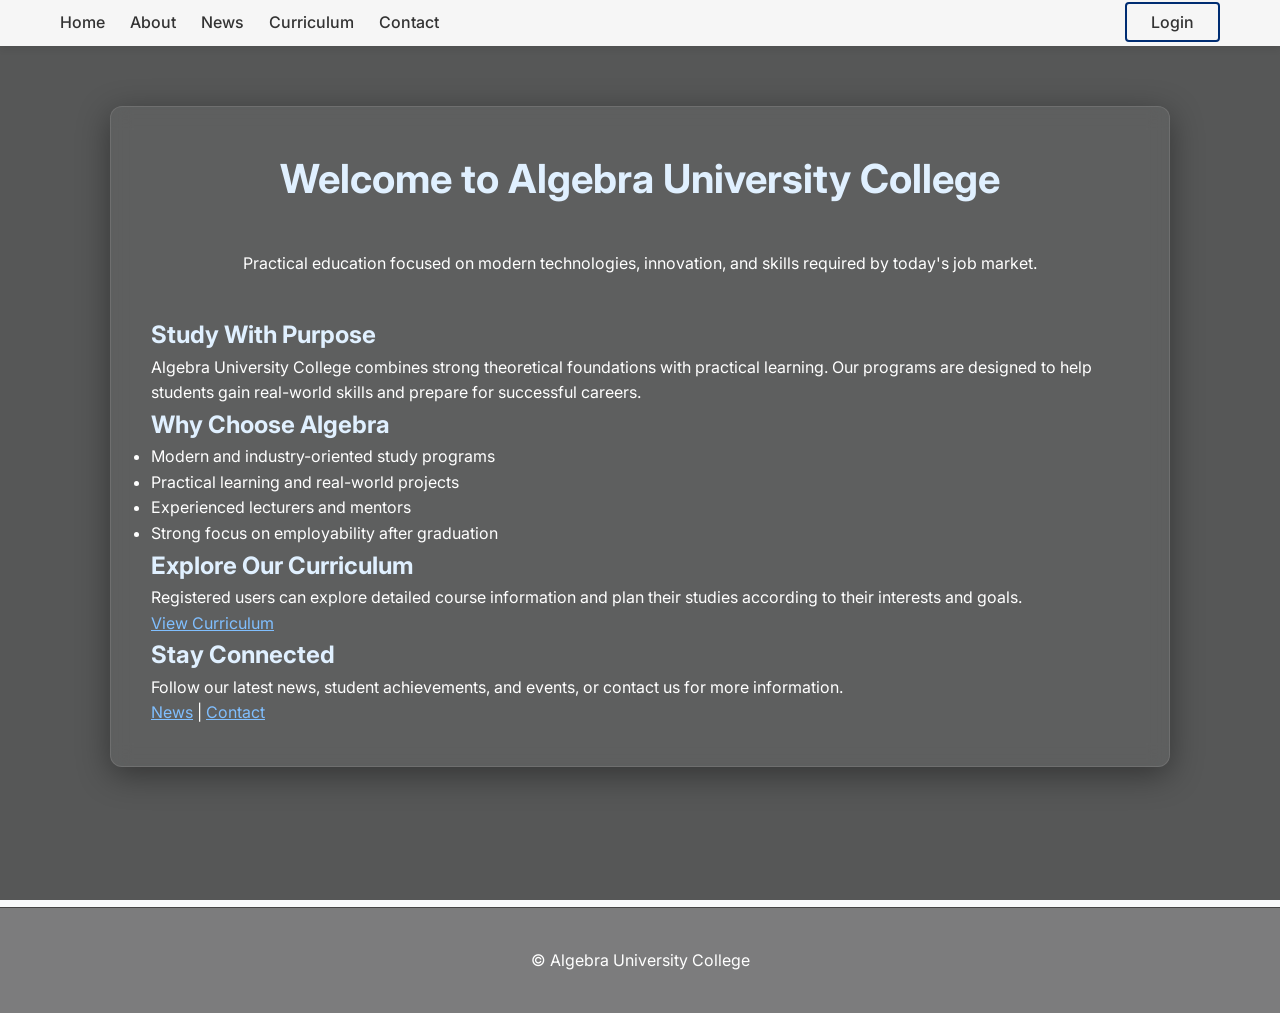
==== index.html @ fde411d3 "Enhance UI/UX: Premium glassmorphism, cinematic video backgrounds, interactive history accordion, an" ====
<!DOCTYPE html>
<html lang="en">
  <head>
    <meta charset="UTF-8" />
    <meta name="viewport" content="width=device-width, initial-scale=1.0" />
    <title>Algebra University College</title>
    <!-- TODO: Link to main stylesheet -->
    <link rel="stylesheet" href="css/style.css" />
    <!-- TODO: Link to common JavaScript file -->
    <script src="js/common.js"></script>
  </head>
  <body class="video-bg-layout">
    <!-- Background Video (LO4) -->
    <video autoplay muted loop id="bg-video">
      <source src="video/typingOnlaptop.mp4" type="video/mp4" />
      <!-- Fallback message for older browsers that don't support HTML5 video -->
      Your browser does not support the video tag.
    </video>
    <div class="video-overlay"></div>
    <!-- TODO: Add navigation header -->
    <nav id="navbar">
      <button id="nav_toggle" aria-expanded="false">☰</button>
      <ul id="navbar-list">
        <li>
          <a href="index.html">Home</a>
        </li>
        <li>
          <a href="pages/about.html">About</a>
        </li>
        <li>
          <a href="pages/news.html">News</a>
        </li>
        <li>
          <a href="pages/curriculum.html">Curriculum</a>
        </li>
        <li>
          <a href="pages/contact.html">Contact</a>
        </li>
        <li class="nav-right nav-item-login">
          <a id="nav_login" href="pages/login.html">Login</a>
        </li>
        <li class="nav-right nav-item-logout">
          <a id="nav_logout" href="#">Logout</a>
        </li>
      </ul>
    </nav>


    <main id="home_main">
      <div class="glass-panel">
          <header id="main_header">
      <div class="page-header">
        <h1 class="page-title">Welcome to Algebra University College</h1>
      </div>
      <p class="intro-text">
        Practical education focused on modern technologies, innovation, and
        skills required by today's job market.
      </p>
    </header>
      <section id="study_purpose" class="content-section">
        <h2 class="section-title">Study With Purpose</h2>
        <p class="section-text">
          Algebra University College combines strong theoretical foundations
          with practical learning. Our programs are designed to help students
          gain real-world skills and prepare for successful careers.
        </p>
      </section>

      <section id="why_choose" class="content-section">
        <h2 class="section-title">Why Choose Algebra</h2>
        <ul class="features-list">
          <li class="feature-item">
            Modern and industry-oriented study programs
          </li>
          <li class="feature-item">
            Practical learning and real-world projects
          </li>
          <li class="feature-item">Experienced lecturers and mentors</li>
          <li class="feature-item">
            Strong focus on employability after graduation
          </li>
        </ul>
      </section>

      <section id="explore_curriculum" class="content-section">
        <h2 class="section-title">Explore Our Curriculum</h2>
        <p class="section-text">
          Registered users can explore detailed course information and plan
          their studies according to their interests and goals.
        </p>
        <a href="/pages/curriculum.html" class="cta-link">View Curriculum</a>
      </section>

      <section id="stay_connected" class="content-section">
        <h2 class="section-title">Stay Connected</h2>
        <p class="section-text">
          Follow our latest news, student achievements, and events, or contact
          us for more information.
        </p>
        <a href="/pages/news.html" class="cta-link">News</a> |
        <a href="/pages/contact.html" class="cta-link">Contact</a>
      </section>
      </div>
    </main>

    <footer id="main_footer" class="page-footer">
      <p class="footer-text">&copy; Algebra University College</p>
    </footer>
  </body>
</html>
---- css/style.css ----
/* --- Base Typography & Reset --- */
@import url('https://fonts.googleapis.com/css2?family=Inter:wght@400;500;600;700&display=swap');

:root {
  --primary-blue: #002d72;
  --primary-blue-hover: #0040a1;
  --bg-light: #f8f9fa;
  --text-dark: #333;
  --text-light: #ffffff;
  --radius: 8px;
  --shadow: 0 2px 8px rgba(0,0,0,0.1);
}

* { box-sizing: border-box; margin: 0; padding: 0; }

body {
  font-family: 'Inter', sans-serif;
  background-color: var(--bg-light);
  color: var(--text-dark);
  line-height: 1.6;
}

main {
  max-width: 1100px;
  margin: 0 auto;
  padding: 60px 20px;
  min-height: 80vh; /* Ensures footer stays down */
  animation: fadeIn 0.8s ease-in-out;
}

@keyframes fadeIn {
  from { opacity: 0; transform: translateY(10px); }
  to { opacity: 1; transform: translateY(0); }
}

/* --- Utility Classes for Contrast --- */
.video-bg-layout { color: var(--text-light); }
.video-bg-layout #navbar { background: rgba(255, 255, 255, 0.95); }
.video-bg-layout a:not(#navbar a) { color: #80bfff; } /* Lighter blue for links on dark background */

.image-bg-layout {
    background: url('../img/abstract_bg.png') no-repeat center center fixed;
    background-size: cover;
}
.image-bg-layout::before {
    content: "";
    position: fixed;
    top: 0;
    left: 0;
    width: 100%;
    height: 100%;
    background: rgba(255, 255, 255, 0.6); /* Subtle light overlay for legibility */
    z-index: -1;
}

/* --- Content Cards (Glassmorphism) --- */
.glass-panel {
    background: rgba(255, 255, 255, 0.85);
    backdrop-filter: blur(10px);
    -webkit-backdrop-filter: blur(10px);
    border-radius: 12px;
    padding: 40px;
    box-shadow: 0 10px 30px rgba(0, 0, 0, 0.1);
    border: 1px solid rgba(255, 255, 255, 0.3);
    margin-bottom: 20px;
    width: 100%; /* Ensure panels fill their container */
}

/* --- Video Page Transparency Overrides --- */
.video-bg-layout .glass-panel {
    background: rgba(255, 255, 255, 0.05); /* Increased transparency as requested */
    border: 1px solid rgba(255, 255, 255, 0.1);
    box-shadow: 0 8px 32px rgba(0, 0, 0, 0.4); /* Stronger shadow for depth on semi-visible background */
}

/* --- Page Headers --- */
h1, h2, h3 {
  transition: all 0.3s ease;
  color: var(--primary-blue);
  cursor: default;
}

h1:hover, h2:hover, h3:hover {
  /* letter-spacing: 0.1px; */
  filter: brightness(1.7);
}

.page-header {
  margin-bottom: 40px;
  text-align: center;
}
.page-title {
  font-size: 2.5rem;
  font-weight: 700;
  /* color managed by h1/h2/h3 rules */
}

/* Light headers for dark backgrounds */
.video-bg-layout h1, 
.video-bg-layout h2, 
.video-bg-layout h3 { 
  color: #e0f0ff; /* Soft "academic" blue-white */
}

.video-bg-layout h1:hover, 
.video-bg-layout h2:hover, 
.video-bg-layout h3:hover {
  color: var(--text-light);
  text-shadow: 0 0 10px rgba(255, 255, 255, 0.3);
}

.intro-text {
  text-align: center;
  max-width: 800px;
  margin: 0 auto 40px auto;
}

/* --- Background Video (LO4) --- */
#bg-video {
  position: fixed;
  right: 0;
  bottom: 0;
  min-width: 100%;
  min-height: 100%;
  z-index: -2;
  object-fit: cover;
}

.video-overlay {
  position: fixed;
  top: 0;
  left: 0;
  width: 100%;
  height: 100%;
  background: rgba(0, 0, 0, 0.65); /* Made slightly darker for better contrast */
  z-index: -1;
}

/* --- Navigation --- */
#navbar {
  display: flex;
  justify-content: space-between;
  align-items: center;
  background: white;
  box-shadow: var(--shadow);
  padding: 10px 0;
  position: sticky;
  top: 0;
  z-index: 1000;
}

#navbar-list {
  list-style: none;
  display: flex;
  align-items: center;
  gap: 25px;
  padding: 0 20px;
  width: 100%;
  max-width: 1200px;
  margin: 0 auto;
}

.nav-right {
  margin-left: auto;
}

.nav-item-login, .nav-item-logout {
  display: none; /* Hidden by default to prevent flashing wrong state on load */
}

/* --- Accordion Styles --- */
.accordion-item {
    border-bottom: 1px solid rgba(0, 74, 153, 0.1);
    margin-bottom: 10px;
}

.accordion-header {
    width: 100%;
    padding: 15px 20px;
    background: transparent;
    border: none;
    display: flex;
    justify-content: space-between;
    align-items: center;
    cursor: pointer;
    text-align: left;
    transition: background 0.2s;
    border-radius: 8px;
}

.accordion-header:hover {
    background: rgba(0, 74, 153, 0.05);
}

.accordion-title {
    margin: 0;
    font-size: 1.2rem;
    font-weight: 600;
}

.accordion-icon {
    font-size: 1.2rem;
    transition: transform 0.3s ease;
    color: var(--primary-blue);
}

.accordion-item.active .accordion-icon {
    transform: rotate(45deg);
}

.accordion-content {
    max-height: 0;
    overflow: hidden;
    transition: max-height 0.4s cubic-bezier(0.4, 0, 0.2, 1), padding 0.4s;
    padding: 0 20px;
}

.accordion-item.active .accordion-content {
    max-height: 1000px; /* Large enough to fit content */
    padding: 15px 20px;
}

#navbar-list a {
  text-decoration: none;
  color: #333;
  font-weight: 500;
  transition: all 0.2s ease;
}

#navbar-list a:hover {
  color: var(--primary-blue);
}

#nav_login, #nav_logout {
  padding: 8px 24px;
  border-radius: 4px; /* More professional sharp edges */
  border: 2px solid var(--primary-blue);
  background: transparent;
  color: var(--primary-blue);
  font-weight: 600;
  transition: all 0.3s ease;
}

#nav_login:hover, #nav_logout:hover {
  background: var(--primary-blue);
  color: white;
}

#nav_toggle {
  display: none;
  background: none;
  border: none;
  font-size: 1.5rem;
  cursor: pointer;
  padding: 0 20px;
}

/* --- Footer --- */
.page-footer {
  text-align: center;
  padding: 40px 20px;
  background: #eee;
  margin-top: 60px;
}
.video-bg-layout .page-footer { background: rgba(0,0,0,0.5); border-top: 1px solid #444; }

/* --- Form Styling --- */
.contact-form, .login-form, .register-form {
  max-width: 600px;
  margin: 0 auto;
}

.form-group {
  margin-bottom: 20px;
  text-align: left;
}

.form-label {
  display: block;
  font-weight: 600;
  margin-bottom: 8px;
  color: inherit;
}

.form-input, .form-textarea {
  width: 100%;
  padding: 12px;
  border: 1px solid #ccc;
  border-radius: var(--radius);
  font-family: inherit;
  font-size: 1rem;
  transition: border-color 0.2s;
}

.form-input:focus, .form-textarea:focus {
  outline: none;
  border-color: var(--primary-blue);
}

.form-textarea {
  min-height: 120px;
  resize: vertical;
}

.form-checkbox {
  margin-right: 10px;
  cursor: pointer;
}

.submit-button {
  width: 100%;
  padding: 14px;
  background-color: var(--primary-blue);
  color: white;
  border: none;
  border-radius: var(--radius);
  font-size: 1rem;
  font-weight: 600;
  cursor: pointer;
  transition: background-color 0.2s;
}

.submit-button:hover {
  background-color: var(--primary-blue-hover);
}

/* Ensure forms on video background look correct */
.video-bg-layout .form-label { color: var(--text-light); }
.video-bg-layout .form-input { 
  background: rgba(255, 255, 255, 0.9); 
  border: none; 
}

/* --- Video Content Sections --- */
.video-section {
  text-align: center;
  margin-top: 50px;
}

#small-video {
  width: 100%;
  max-width: 700px;
  border-radius: var(--radius);
  box-shadow: 0 4px 15px rgba(0,0,0,0.2);
}

/* --- Responsive Menu --- */
@media (max-width: 768px) {
  #nav_toggle { display: block; }
  
  #navbar-list {
    display: none;
    position: absolute;
    top: 100%;
    left: 0;
    right: 0;
    background: white;
    flex-direction: column;
    padding: 20px;
    box-shadow: var(--shadow);
  }

  #navbar.open #navbar-list { display: flex; }
  .nav-right { margin-left: 0; margin-top: 10px; }
}
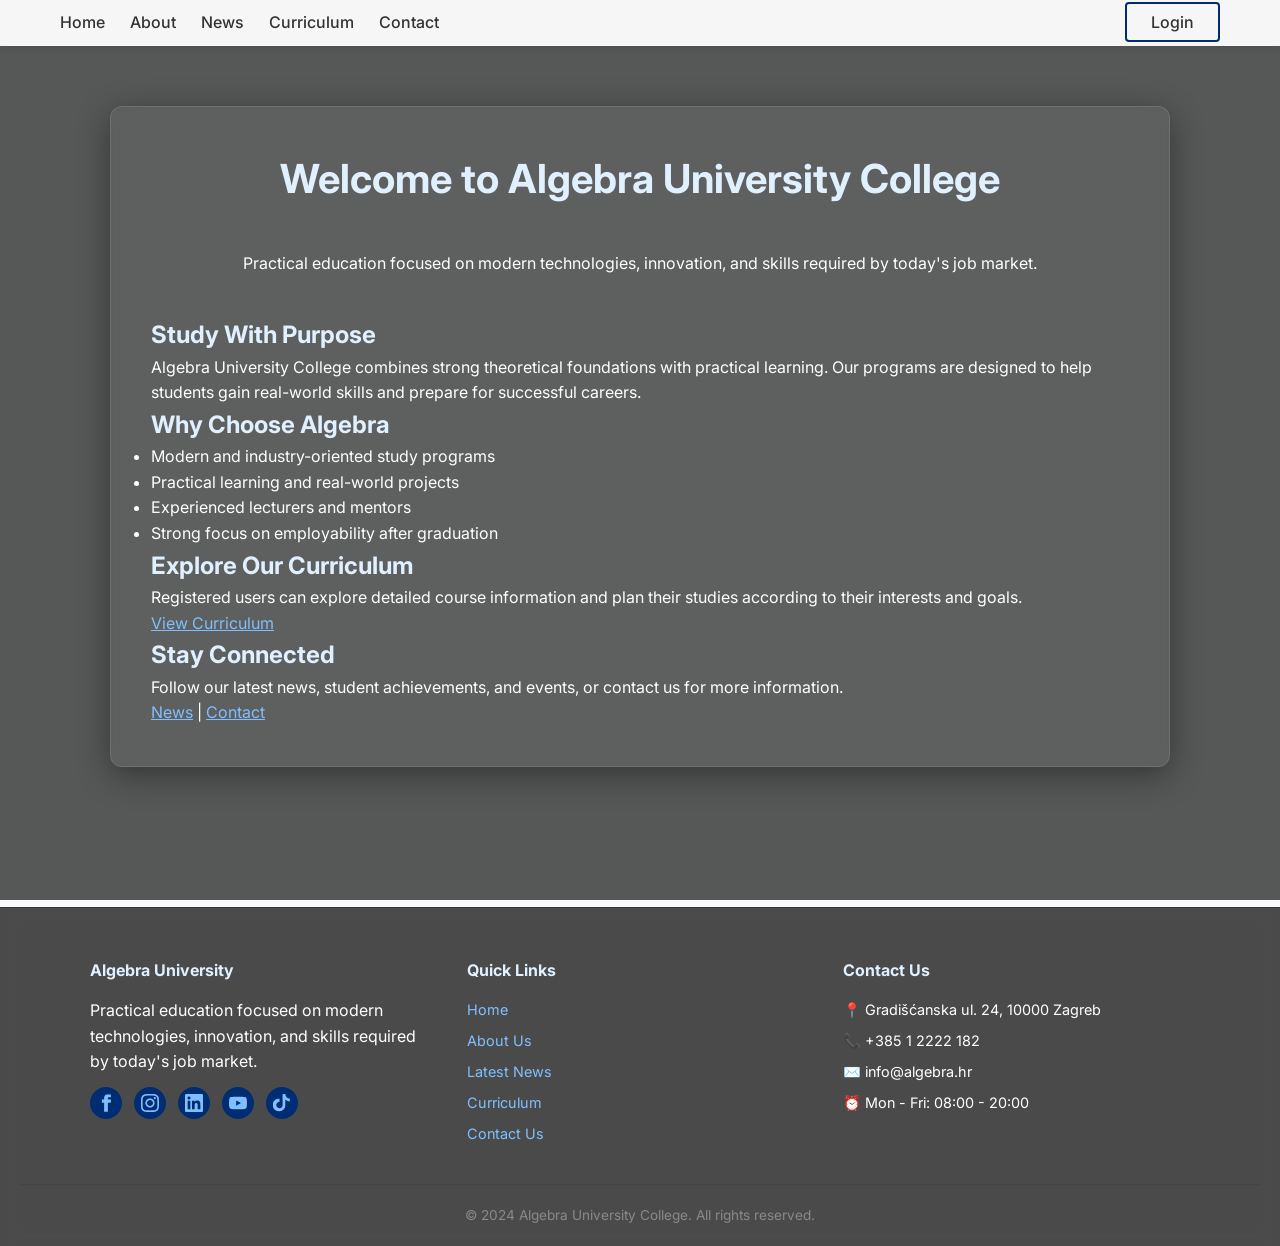
==== commit ddb749a3: "Finalize footer design with simplified CSS and accurate social links." ====
--- a/index.html
+++ b/index.html
@@ -104,7 +104,51 @@
     </main>
 
     <footer id="main_footer" class="page-footer">
-      <p class="footer-text">&copy; Algebra University College</p>
+      <div class="footer-container">
+        <div class="footer-col">
+          <h4>Algebra University</h4>
+          <p>Practical education focused on modern technologies, innovation, and skills required by today's job market.</p>
+          <div class="social-links">
+            <a href="https://www.facebook.com/sveucilistealgebrabernays/" class="social-icon" target="_blank" aria-label="Facebook">
+              <svg viewBox="0 0 24 24"><path d="M18.77,7.46H14.5v-1.9c0-.9.6-1.1,1-1.1h3V.5h-4.33C10.24.5,9.5,3.44,9.5,5.32v2.14h-3v4.24h3v11.8h5V11.7h3.77l.5-4.24Z"/></svg>
+            </a>
+            <a href="https://www.instagram.com/algebrabernaysuniversity/" class="social-icon" target="_blank" aria-label="Instagram">
+              <svg viewBox="0 0 24 24"><path d="M12,2.16c3.2,0,3.58.01,4.85.07,1.17.05,1.8.25,2.23.41.56.22.96.48,1.38.9.42.42.68.82.9,1.38.17.42.36,1.05.41,2.23.06,1.27.07,1.64.07,4.85s-.01,3.58-.07,4.85c-.05,1.17-.25,1.8-.41,2.23-.22.56-.48.96-.9,1.38-.42.42-.82.68-1.38.9-.42.17-1.05.36-2.23.41-1.27.06-1.64.07-4.85.07s-3.58-.01-4.85-.07c-1.17-.05-1.8-.25-2.23-.41-.56-.22-.96-.48-1.38-.9-.42-.42-.68-.82-.9-1.38-.17-.42-.36-1.05-.41-2.23-.06-1.27-.07-1.64-.07-4.85s.01-3.58.07-4.85c.05-1.17.25-1.8.41-2.23.22-.56.48-.96.9-1.38.42-.42.82-.68,1.38-.9.42-.17,1.05-.36,2.23-.41,1.27-.06,1.64-.07,4.85-.07M12,0C8.74,0,8.33.01,7.05.07c-1.28.06-2.15.26-2.91.56-.79.31-1.45.71-2.11,1.37C1.37,2.66.97,3.32.67,4.11c-.3,1.34-.49,1.62-.56,2.91C.01,8.33,0,8.74,0,12s.01,3.67.07,4.95c.06,1.28.26,2.15.56,2.91.31.79.71,1.45,1.37,2.11.66.66,1.32,1.06,2.11,1.37,1.34.3,1.62.49,2.91.56,1.28.06,1.69.07,4.95.07s3.67-.01,4.95-.07c1.28-.06,2.15-.26,2.91-.56.79-.31,1.45-.71,2.11-1.37.66-.66,1.06-1.32,1.37-2.11.3-1.34.49-1.62.56-2.91C23.99,15.67,24,15.26,24,12s-.01-3.67-.07-4.95c-.06-1.28-.26-2.15-.56-2.91-.31-.79-.71-1.45-1.37-2.11-.66-.66-1.32-1.06-2.11-1.37-1.34-.3-1.62-.49-2.91-.56C15.67.01,15.26,0,12,0Z"/><path d="M12,5.84c-3.4,0-6.16,2.76-6.16,6.16s2.76,6.16,6.16,6.16,6.16-2.76,6.16-6.16-2.76-6.16-6.16-6.16m0,10.16c-2.21,0-4-1.79-4-4s1.79-4,4-4,4,1.79,4,4-1.79,4-4,4"/><circle cx="18.41" cy="5.59" r="1.44"/></svg>
+            </a>
+            <a href="https://www.linkedin.com/school/algebra-university/" class="social-icon" target="_blank" aria-label="LinkedIn">
+              <svg viewBox="0 0 24 24"><path d="M22.23,0H1.77C.79,0,0,.77,0,1.72v20.56c0,.95.79,1.72,1.77,1.72h20.46c.98,0,1.77-.77,1.77-1.72V1.72c0-.95-.79-1.72-1.77-1.72M7.12,20.45h-3.56V9h3.56v11.45M5.34,7.43c-1.14,0-2.06-.92-2.06-2.06s.92-2.06,2.06-2.06,2.06.92,2.06,2.06-.92,2.06-2.06,2.06M20.45,20.45h-3.56v-5.57c0-1.33-.03-3.03-1.85-3.03-1.85,0-2.13,1.44-2.13,2.94v5.67h-3.56V9h3.42v1.56h.05c.48-.9,1.64-1.86,3.38-1.86,3.62,0,4.28,2.38,4.28,5.47v6.28Z"/></svg>
+            </a>
+            <a href="https://www.youtube.com/@SveucilisteAlgebraBernays/" class="social-icon" target="_blank" aria-label="YouTube">
+              <svg viewBox="0 0 24 24"><path d="M23.5,6.19c-.27-1.03-1.08-1.83-2.11-2.11-1.86-.5-9.39-.5-9.39-.5s-7.53,0-9.39.5c-1.03.27-1.83,1.08-2.11,2.11-.5,1.88-.5,5.81-.5,5.81s0,3.93.5,5.81c.27,1.03,1.08,1.83,2.11,2.11,1.86.5,9.39.5,9.39.5s7.53,0,9.39-.5c1.03-.27,1.83-1.08,2.11-2.11.5-1.88.5-5.81.5-5.81s0-3.93-.5-5.81ZM9.5,15.5V8.5l6.5,3.5-6.5,3.5Z"/></svg>
+            </a>
+            <a href="https://www.tiktok.com/@algebrabernaysuniversity?lang=en" class="social-icon" target="_blank" aria-label="TikTok">
+              <svg viewBox="0 0 24 24"><path d="M12.525.02c1.31-.02 2.61-.01 3.91-.02.08 1.53.63 3.09 1.75 4.17 1.12 1.11 2.7 1.62 4.24 1.79v4.03c-1.44-.17-2.86-.6-4.12-1.31a8.103 8.103 0 01-1.89-1.42c-.01 2.47-.01 4.94-.01 7.41V15c0 1.95-.65 3.9-1.99 5.3a8.216 8.216 0 01-6.15 2.6c-1.89.04-3.8-.52-5.35-1.59a8.163 8.163 0 01-3.11-4.78c-.46-2.14-.14-4.46.94-6.38a8.261 8.261 0 015.42-3.8c.83-.17 1.68-.21 2.52-.16v4.11a4.234 4.234 0 00-2.58.9c-.87.67-1.47 1.68-1.66 2.77a4.12 4.12 0 00.17 2.05c.34 1.01 1.05 1.88 1.97 2.41a4.195 4.195 0 003.8.12c1.47-.69 2.41-2.28 2.4-3.9V4.65c.01-1.54.01-3.09.01-4.63z"/></svg>
+            </a>
+          </div>
+        </div>
+        <div class="footer-col">
+          <h4>Quick Links</h4>
+          <ul>
+            <li><a href="index.html">Home</a></li>
+            <li><a href="pages/about.html">About Us</a></li>
+            <li><a href="pages/news.html">Latest News</a></li>
+            <li><a href="pages/curriculum.html">Curriculum</a></li>
+            <li><a href="pages/contact.html">Contact Us</a></li>
+          </ul>
+        </div>
+        <div class="footer-col">
+          <h4>Contact Us</h4>
+          <ul>
+            <li>📍 Gradišćanska ul. 24, 10000 Zagreb</li>
+            <li>📞 +385 1 2222 182</li>
+            <li>✉️ info@algebra.hr</li>
+            <li>⏰ Mon - Fri: 08:00 - 20:00</li>
+          </ul>
+        </div>
+      </div>
+      <div class="footer-bottom">
+        <p>&copy; 2024 Algebra University College. All rights reserved.</p>
+      </div>
     </footer>
   </body>
 </html>
--- a/css/style.css
+++ b/css/style.css
@@ -257,12 +257,52 @@
 
 /* --- Footer --- */
 .page-footer {
-  text-align: center;
-  padding: 40px 20px;
-  background: #eee;
+  background: #f8f9fa;
+  padding: 50px 20px 20px;
   margin-top: 60px;
-}
-.video-bg-layout .page-footer { background: rgba(0,0,0,0.5); border-top: 1px solid #444; }
+  border-top: 1px solid rgba(0, 74, 153, 0.1);
+  color: #444;
+}
+
+.footer-container {
+  max-width: 1100px;
+  margin: 0 auto;
+  display: flex;
+  flex-wrap: wrap;
+  gap: 30px;
+  justify-content: space-between;
+}
+
+.footer-col { flex: 1; min-width: 250px; }
+.footer-col h4 { color: var(--primary-blue); margin-bottom: 15px; }
+.footer-col ul { list-style: none; padding: 0; }
+.footer-col li { margin-bottom: 8px; font-size: 0.9rem; }
+.footer-col a { text-decoration: none; color: #666; transition: 0.2s; }
+.footer-col a:hover { color: var(--primary-blue); }
+
+.social-links { display: flex; gap: 12px; margin-top: 12px; }
+.footer-col a.social-icon { 
+  color: #fff; 
+  width: 32px; height: 32px;
+  background: var(--primary-blue);
+  border-radius: 50%;
+  display: flex; align-items: center; justify-content: center;
+  transition: 0.2s;
+}
+.social-icon:hover { transform: translateY(-2px); opacity: 0.9; color: #fff; }
+.social-icon svg { width: 18px; height: 18px; fill: currentColor; }
+
+.footer-bottom {
+  text-align: center; margin-top: 30px; padding-top: 20px;
+  border-top: 1px solid rgba(0,0,0,0.05); font-size: 0.85rem; color: #888;
+}
+
+/* Video Background Overrides */
+.video-bg-layout .page-footer { background: rgba(0,0,0,0.7); backdrop-filter: blur(8px); border-top-color: #333; color: white; }
+.video-bg-layout .footer-col h4 { color: #e0f0ff; }
+.video-bg-layout .footer-col a { color: #ccc; }
+.video-bg-layout .footer-col a:hover { color: white; }
+.video-bg-layout .footer-bottom { border-top-color: #444; }
 
 /* --- Form Styling --- */
 .contact-form, .login-form, .register-form {
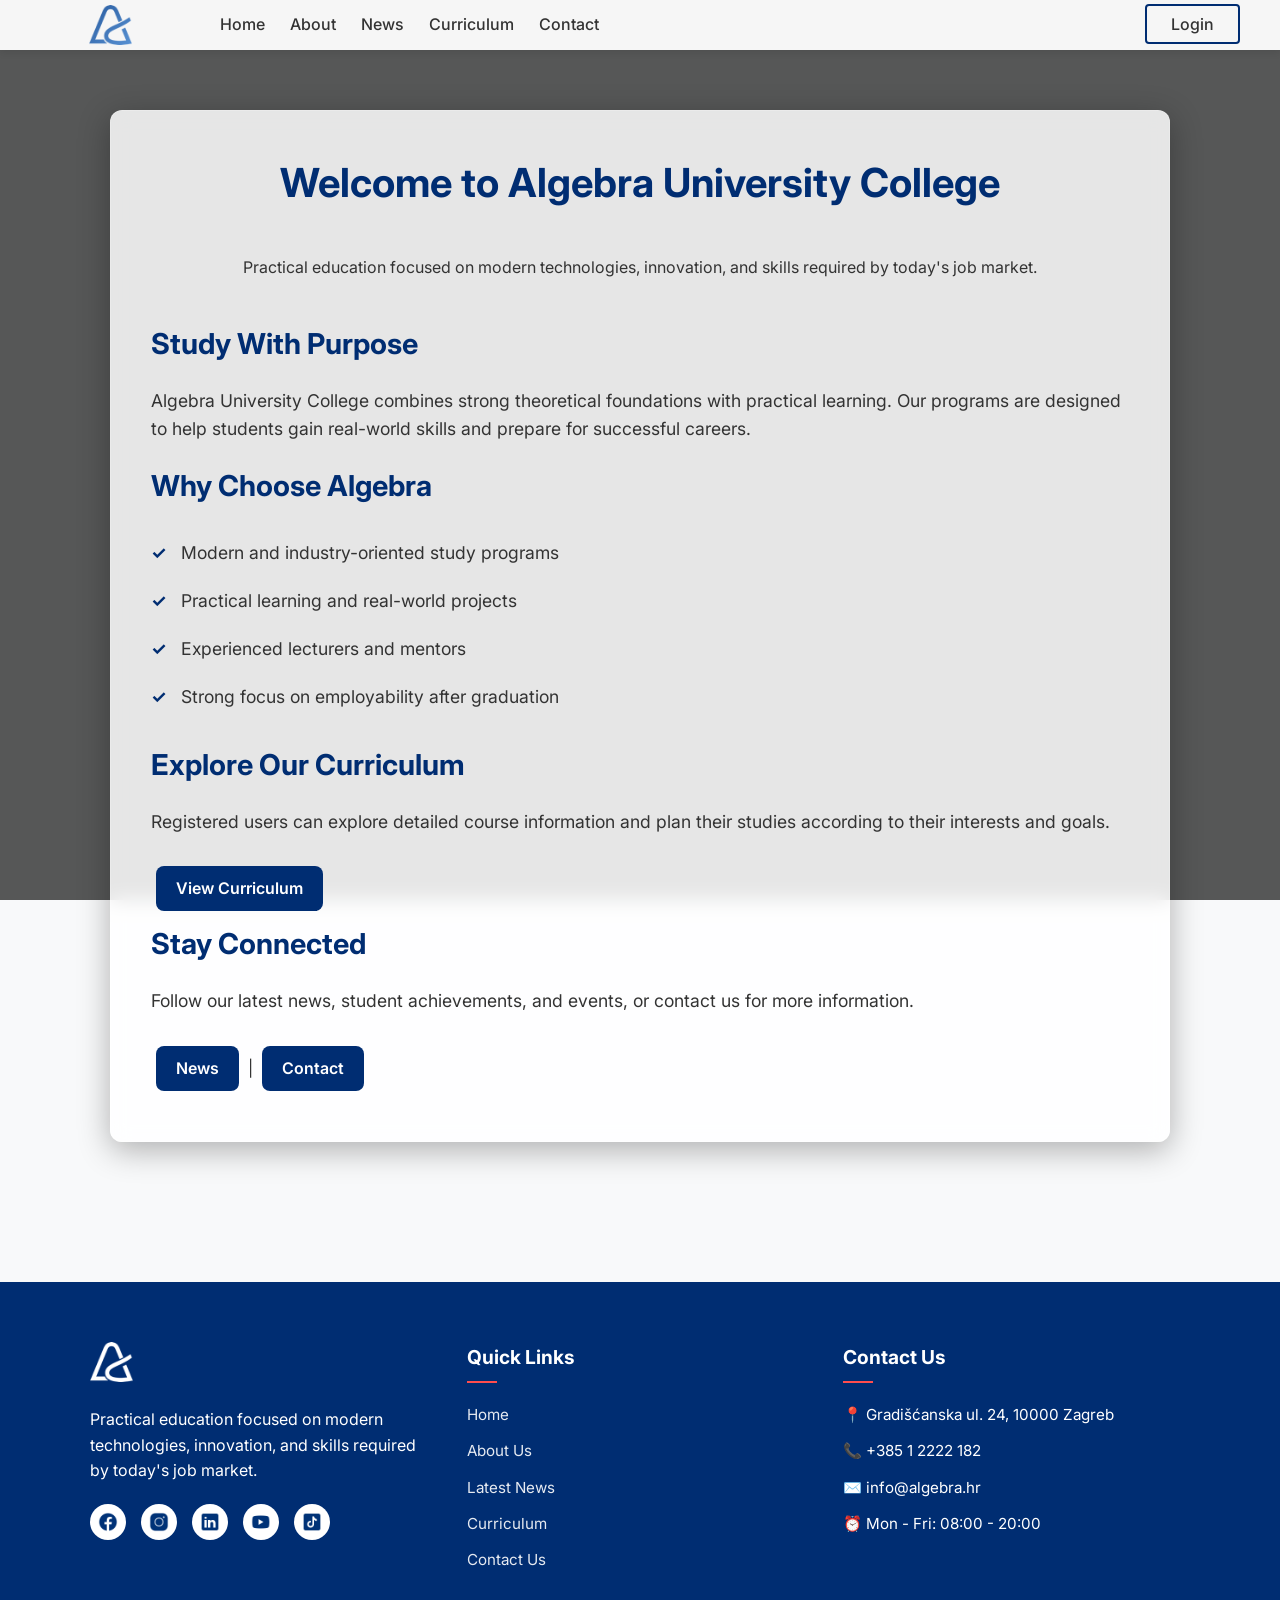
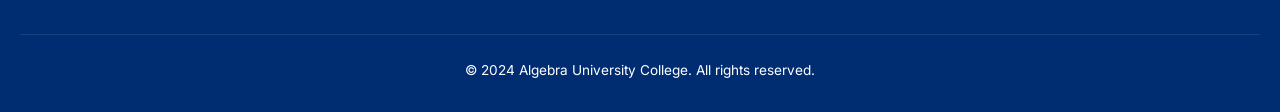
==== commit b183fd3b: "Final presentation polish: Unified branding, simplified icons, and mobile optimization." ====
--- a/index.html
+++ b/index.html
@@ -4,10 +4,11 @@
     <meta charset="UTF-8" />
     <meta name="viewport" content="width=device-width, initial-scale=1.0" />
     <title>Algebra University College</title>
-    <!-- TODO: Link to main stylesheet -->
+    <!-- Stylesheets -->
     <link rel="stylesheet" href="css/style.css" />
-    <!-- TODO: Link to common JavaScript file -->
-    <script src="js/common.js"></script>
+    <link rel="stylesheet" href="css/home.css" />
+    <!-- Core Scripts -->
+    <script src="js/common.js" defer></script>
   </head>
   <body class="video-bg-layout">
     <!-- Background Video (LO4) -->
@@ -17,8 +18,13 @@
       Your browser does not support the video tag.
     </video>
     <div class="video-overlay"></div>
-    <!-- TODO: Add navigation header -->
+    <!-- Navigation -->
     <nav id="navbar">
+      <div class="nav-logo">
+        <a href="index.html">
+          <img src="img/Algebra-logo.png" alt="Algebra University Logo">
+        </a>
+      </div>
       <button id="nav_toggle" aria-expanded="false">☰</button>
       <ul id="navbar-list">
         <li>
@@ -106,23 +112,26 @@
     <footer id="main_footer" class="page-footer">
       <div class="footer-container">
         <div class="footer-col">
-          <h4>Algebra University</h4>
-          <p>Practical education focused on modern technologies, innovation, and skills required by today's job market.</p>
+          <div class="footer-logo"></div>
+          <p>
+            Practical education focused on modern technologies, innovation, and
+            skills required by today's job market.
+          </p>
           <div class="social-links">
             <a href="https://www.facebook.com/sveucilistealgebrabernays/" class="social-icon" target="_blank" aria-label="Facebook">
-              <svg viewBox="0 0 24 24"><path d="M18.77,7.46H14.5v-1.9c0-.9.6-1.1,1-1.1h3V.5h-4.33C10.24.5,9.5,3.44,9.5,5.32v2.14h-3v4.24h3v11.8h5V11.7h3.77l.5-4.24Z"/></svg>
+              <img src="img/fb-icon.png" alt="Facebook">
             </a>
             <a href="https://www.instagram.com/algebrabernaysuniversity/" class="social-icon" target="_blank" aria-label="Instagram">
-              <svg viewBox="0 0 24 24"><path d="M12,2.16c3.2,0,3.58.01,4.85.07,1.17.05,1.8.25,2.23.41.56.22.96.48,1.38.9.42.42.68.82.9,1.38.17.42.36,1.05.41,2.23.06,1.27.07,1.64.07,4.85s-.01,3.58-.07,4.85c-.05,1.17-.25,1.8-.41,2.23-.22.56-.48.96-.9,1.38-.42.42-.82.68-1.38.9-.42.17-1.05.36-2.23.41-1.27.06-1.64.07-4.85.07s-3.58-.01-4.85-.07c-1.17-.05-1.8-.25-2.23-.41-.56-.22-.96-.48-1.38-.9-.42-.42-.68-.82-.9-1.38-.17-.42-.36-1.05-.41-2.23-.06-1.27-.07-1.64-.07-4.85s.01-3.58.07-4.85c.05-1.17.25-1.8.41-2.23.22-.56.48-.96.9-1.38.42-.42.82-.68,1.38-.9.42-.17,1.05-.36,2.23-.41,1.27-.06,1.64-.07,4.85-.07M12,0C8.74,0,8.33.01,7.05.07c-1.28.06-2.15.26-2.91.56-.79.31-1.45.71-2.11,1.37C1.37,2.66.97,3.32.67,4.11c-.3,1.34-.49,1.62-.56,2.91C.01,8.33,0,8.74,0,12s.01,3.67.07,4.95c.06,1.28.26,2.15.56,2.91.31.79.71,1.45,1.37,2.11.66.66,1.32,1.06,2.11,1.37,1.34.3,1.62.49,2.91.56,1.28.06,1.69.07,4.95.07s3.67-.01,4.95-.07c1.28-.06,2.15-.26,2.91-.56.79-.31,1.45-.71,2.11-1.37.66-.66,1.06-1.32,1.37-2.11.3-1.34.49-1.62.56-2.91C23.99,15.67,24,15.26,24,12s-.01-3.67-.07-4.95c-.06-1.28-.26-2.15-.56-2.91-.31-.79-.71-1.45-1.37-2.11-.66-.66-1.32-1.06-2.11-1.37-1.34-.3-1.62-.49-2.91-.56C15.67.01,15.26,0,12,0Z"/><path d="M12,5.84c-3.4,0-6.16,2.76-6.16,6.16s2.76,6.16,6.16,6.16,6.16-2.76,6.16-6.16-2.76-6.16-6.16-6.16m0,10.16c-2.21,0-4-1.79-4-4s1.79-4,4-4,4,1.79,4,4-1.79,4-4,4"/><circle cx="18.41" cy="5.59" r="1.44"/></svg>
+              <img src="img/ig-icon.png" alt="Instagram">
             </a>
             <a href="https://www.linkedin.com/school/algebra-university/" class="social-icon" target="_blank" aria-label="LinkedIn">
-              <svg viewBox="0 0 24 24"><path d="M22.23,0H1.77C.79,0,0,.77,0,1.72v20.56c0,.95.79,1.72,1.77,1.72h20.46c.98,0,1.77-.77,1.77-1.72V1.72c0-.95-.79-1.72-1.77-1.72M7.12,20.45h-3.56V9h3.56v11.45M5.34,7.43c-1.14,0-2.06-.92-2.06-2.06s.92-2.06,2.06-2.06,2.06.92,2.06,2.06-.92,2.06-2.06,2.06M20.45,20.45h-3.56v-5.57c0-1.33-.03-3.03-1.85-3.03-1.85,0-2.13,1.44-2.13,2.94v5.67h-3.56V9h3.42v1.56h.05c.48-.9,1.64-1.86,3.38-1.86,3.62,0,4.28,2.38,4.28,5.47v6.28Z"/></svg>
+              <img src="img/li-icon.png" alt="LinkedIn">
             </a>
             <a href="https://www.youtube.com/@SveucilisteAlgebraBernays/" class="social-icon" target="_blank" aria-label="YouTube">
-              <svg viewBox="0 0 24 24"><path d="M23.5,6.19c-.27-1.03-1.08-1.83-2.11-2.11-1.86-.5-9.39-.5-9.39-.5s-7.53,0-9.39.5c-1.03.27-1.83,1.08-2.11,2.11-.5,1.88-.5,5.81-.5,5.81s0,3.93.5,5.81c.27,1.03,1.08,1.83,2.11,2.11,1.86.5,9.39.5,9.39.5s7.53,0,9.39-.5c1.03-.27,1.83-1.08,2.11-2.11.5-1.88.5-5.81.5-5.81s0-3.93-.5-5.81ZM9.5,15.5V8.5l6.5,3.5-6.5,3.5Z"/></svg>
+              <img src="img/yt-icon.png" alt="YouTube">
             </a>
             <a href="https://www.tiktok.com/@algebrabernaysuniversity?lang=en" class="social-icon" target="_blank" aria-label="TikTok">
-              <svg viewBox="0 0 24 24"><path d="M12.525.02c1.31-.02 2.61-.01 3.91-.02.08 1.53.63 3.09 1.75 4.17 1.12 1.11 2.7 1.62 4.24 1.79v4.03c-1.44-.17-2.86-.6-4.12-1.31a8.103 8.103 0 01-1.89-1.42c-.01 2.47-.01 4.94-.01 7.41V15c0 1.95-.65 3.9-1.99 5.3a8.216 8.216 0 01-6.15 2.6c-1.89.04-3.8-.52-5.35-1.59a8.163 8.163 0 01-3.11-4.78c-.46-2.14-.14-4.46.94-6.38a8.261 8.261 0 015.42-3.8c.83-.17 1.68-.21 2.52-.16v4.11a4.234 4.234 0 00-2.58.9c-.87.67-1.47 1.68-1.66 2.77a4.12 4.12 0 00.17 2.05c.34 1.01 1.05 1.88 1.97 2.41a4.195 4.195 0 003.8.12c1.47-.69 2.41-2.28 2.4-3.9V4.65c.01-1.54.01-3.09.01-4.63z"/></svg>
+              <img src="img/tt-icon.png" alt="TikTok">
             </a>
           </div>
         </div>
--- a/css/style.css
+++ b/css/style.css
@@ -1,15 +1,22 @@
-/* --- Base Typography & Reset --- */
+/* 
+   style.css
+   Global styles, variables, navigation, and shared components.
+   Organized as: General -> Navigation -> Headers -> Components -> Utility
+*/
+
+/* --- 1. General Typography & Variables --- */
 @import url('https://fonts.googleapis.com/css2?family=Inter:wght@400;500;600;700&display=swap');
 
 :root {
-  --primary-blue: #002d72;
+  --primary-blue: #002d72; /* The main brand color */
   --primary-blue-hover: #0040a1;
   --bg-light: #f8f9fa;
   --text-dark: #333;
   --text-light: #ffffff;
-  --radius: 8px;
+  --radius: 8px; /* Consistent corner rounding */
   --shadow: 0 2px 8px rgba(0,0,0,0.1);
 }
+
 
 * { box-sizing: border-box; margin: 0; padding: 0; }
 
@@ -20,11 +27,12 @@
   line-height: 1.6;
 }
 
+/* Main container: Centered with max-width for large screens. */
 main {
   max-width: 1100px;
   margin: 0 auto;
   padding: 60px 20px;
-  min-height: 80vh; /* Ensures footer stays down */
+  min-height: 80vh; 
   animation: fadeIn 0.8s ease-in-out;
 }
 
@@ -33,120 +41,43 @@
   to { opacity: 1; transform: translateY(0); }
 }
 
-/* --- Utility Classes for Contrast --- */
-.video-bg-layout { color: var(--text-light); }
-.video-bg-layout #navbar { background: rgba(255, 255, 255, 0.95); }
-.video-bg-layout a:not(#navbar a) { color: #80bfff; } /* Lighter blue for links on dark background */
-
-.image-bg-layout {
-    background: url('../img/abstract_bg.png') no-repeat center center fixed;
-    background-size: cover;
-}
-.image-bg-layout::before {
-    content: "";
-    position: fixed;
-    top: 0;
-    left: 0;
-    width: 100%;
-    height: 100%;
-    background: rgba(255, 255, 255, 0.6); /* Subtle light overlay for legibility */
-    z-index: -1;
-}
-
-/* --- Content Cards (Glassmorphism) --- */
-.glass-panel {
-    background: rgba(255, 255, 255, 0.85);
-    backdrop-filter: blur(10px);
-    -webkit-backdrop-filter: blur(10px);
-    border-radius: 12px;
-    padding: 40px;
-    box-shadow: 0 10px 30px rgba(0, 0, 0, 0.1);
-    border: 1px solid rgba(255, 255, 255, 0.3);
-    margin-bottom: 20px;
-    width: 100%; /* Ensure panels fill their container */
-}
-
-/* --- Video Page Transparency Overrides --- */
-.video-bg-layout .glass-panel {
-    background: rgba(255, 255, 255, 0.05); /* Increased transparency as requested */
-    border: 1px solid rgba(255, 255, 255, 0.1);
-    box-shadow: 0 8px 32px rgba(0, 0, 0, 0.4); /* Stronger shadow for depth on semi-visible background */
-}
-
-/* --- Page Headers --- */
-h1, h2, h3 {
-  transition: all 0.3s ease;
-  color: var(--primary-blue);
-  cursor: default;
-}
-
-h1:hover, h2:hover, h3:hover {
-  /* letter-spacing: 0.1px; */
-  filter: brightness(1.7);
-}
-
-.page-header {
-  margin-bottom: 40px;
-  text-align: center;
-}
-.page-title {
-  font-size: 2.5rem;
-  font-weight: 700;
-  /* color managed by h1/h2/h3 rules */
-}
-
-/* Light headers for dark backgrounds */
-.video-bg-layout h1, 
-.video-bg-layout h2, 
-.video-bg-layout h3 { 
-  color: #e0f0ff; /* Soft "academic" blue-white */
-}
-
-.video-bg-layout h1:hover, 
-.video-bg-layout h2:hover, 
-.video-bg-layout h3:hover {
-  color: var(--text-light);
-  text-shadow: 0 0 10px rgba(255, 255, 255, 0.3);
-}
-
-.intro-text {
-  text-align: center;
-  max-width: 800px;
-  margin: 0 auto 40px auto;
-}
-
-/* --- Background Video (LO4) --- */
-#bg-video {
-  position: fixed;
-  right: 0;
-  bottom: 0;
-  min-width: 100%;
-  min-height: 100%;
-  z-index: -2;
-  object-fit: cover;
-}
-
-.video-overlay {
-  position: fixed;
-  top: 0;
-  left: 0;
-  width: 100%;
-  height: 100%;
-  background: rgba(0, 0, 0, 0.65); /* Made slightly darker for better contrast */
-  z-index: -1;
-}
-
-/* --- Navigation --- */
+/* --- 2. Navigation --- */
 #navbar {
   display: flex;
   justify-content: space-between;
   align-items: center;
   background: white;
   box-shadow: var(--shadow);
-  padding: 10px 0;
+  padding: 5px 20px; /* Added horizontal padding for logo */
   position: sticky;
   top: 0;
   z-index: 1000;
+}
+
+.nav-logo a {
+    display: block;
+    height: 40px;
+    /* We use a mask to "paint" the logo with a light blue gradient */
+    background: linear-gradient(135deg, var(--primary-blue), #80bfff);
+    -webkit-mask: url('../img/Algebra-logo.png') no-repeat center;
+    mask: url('../img/Algebra-logo.png') no-repeat center;
+    -webkit-mask-size: contain;
+    mask-size: contain;
+    width: 180px; /* Base width */
+    transition: transform 0.3s ease, filter 0.3s ease;
+}
+
+@media (max-width: 480px) {
+    .nav-logo a { width: 140px; } /* Smaller logo on mobile */
+}
+
+.nav-logo a:hover {
+    transform: scale(1.05);
+    filter: brightness(1.2);
+}
+
+.nav-logo img {
+    display: none; /* Hide the original image as the mask handles the shape */
 }
 
 #navbar-list {
@@ -160,66 +91,6 @@
   margin: 0 auto;
 }
 
-.nav-right {
-  margin-left: auto;
-}
-
-.nav-item-login, .nav-item-logout {
-  display: none; /* Hidden by default to prevent flashing wrong state on load */
-}
-
-/* --- Accordion Styles --- */
-.accordion-item {
-    border-bottom: 1px solid rgba(0, 74, 153, 0.1);
-    margin-bottom: 10px;
-}
-
-.accordion-header {
-    width: 100%;
-    padding: 15px 20px;
-    background: transparent;
-    border: none;
-    display: flex;
-    justify-content: space-between;
-    align-items: center;
-    cursor: pointer;
-    text-align: left;
-    transition: background 0.2s;
-    border-radius: 8px;
-}
-
-.accordion-header:hover {
-    background: rgba(0, 74, 153, 0.05);
-}
-
-.accordion-title {
-    margin: 0;
-    font-size: 1.2rem;
-    font-weight: 600;
-}
-
-.accordion-icon {
-    font-size: 1.2rem;
-    transition: transform 0.3s ease;
-    color: var(--primary-blue);
-}
-
-.accordion-item.active .accordion-icon {
-    transform: rotate(45deg);
-}
-
-.accordion-content {
-    max-height: 0;
-    overflow: hidden;
-    transition: max-height 0.4s cubic-bezier(0.4, 0, 0.2, 1), padding 0.4s;
-    padding: 0 20px;
-}
-
-.accordion-item.active .accordion-content {
-    max-height: 1000px; /* Large enough to fit content */
-    padding: 15px 20px;
-}
-
 #navbar-list a {
   text-decoration: none;
   color: #333;
@@ -231,9 +102,17 @@
   color: var(--primary-blue);
 }
 
+.nav-right {
+  margin-left: auto;
+}
+
+.nav-item-login, .nav-item-logout {
+  display: none; 
+}
+
 #nav_login, #nav_logout {
   padding: 8px 24px;
-  border-radius: 4px; /* More professional sharp edges */
+  border-radius: 4px; 
   border: 2px solid var(--primary-blue);
   background: transparent;
   color: var(--primary-blue);
@@ -255,136 +134,7 @@
   padding: 0 20px;
 }
 
-/* --- Footer --- */
-.page-footer {
-  background: #f8f9fa;
-  padding: 50px 20px 20px;
-  margin-top: 60px;
-  border-top: 1px solid rgba(0, 74, 153, 0.1);
-  color: #444;
-}
-
-.footer-container {
-  max-width: 1100px;
-  margin: 0 auto;
-  display: flex;
-  flex-wrap: wrap;
-  gap: 30px;
-  justify-content: space-between;
-}
-
-.footer-col { flex: 1; min-width: 250px; }
-.footer-col h4 { color: var(--primary-blue); margin-bottom: 15px; }
-.footer-col ul { list-style: none; padding: 0; }
-.footer-col li { margin-bottom: 8px; font-size: 0.9rem; }
-.footer-col a { text-decoration: none; color: #666; transition: 0.2s; }
-.footer-col a:hover { color: var(--primary-blue); }
-
-.social-links { display: flex; gap: 12px; margin-top: 12px; }
-.footer-col a.social-icon { 
-  color: #fff; 
-  width: 32px; height: 32px;
-  background: var(--primary-blue);
-  border-radius: 50%;
-  display: flex; align-items: center; justify-content: center;
-  transition: 0.2s;
-}
-.social-icon:hover { transform: translateY(-2px); opacity: 0.9; color: #fff; }
-.social-icon svg { width: 18px; height: 18px; fill: currentColor; }
-
-.footer-bottom {
-  text-align: center; margin-top: 30px; padding-top: 20px;
-  border-top: 1px solid rgba(0,0,0,0.05); font-size: 0.85rem; color: #888;
-}
-
-/* Video Background Overrides */
-.video-bg-layout .page-footer { background: rgba(0,0,0,0.7); backdrop-filter: blur(8px); border-top-color: #333; color: white; }
-.video-bg-layout .footer-col h4 { color: #e0f0ff; }
-.video-bg-layout .footer-col a { color: #ccc; }
-.video-bg-layout .footer-col a:hover { color: white; }
-.video-bg-layout .footer-bottom { border-top-color: #444; }
-
-/* --- Form Styling --- */
-.contact-form, .login-form, .register-form {
-  max-width: 600px;
-  margin: 0 auto;
-}
-
-.form-group {
-  margin-bottom: 20px;
-  text-align: left;
-}
-
-.form-label {
-  display: block;
-  font-weight: 600;
-  margin-bottom: 8px;
-  color: inherit;
-}
-
-.form-input, .form-textarea {
-  width: 100%;
-  padding: 12px;
-  border: 1px solid #ccc;
-  border-radius: var(--radius);
-  font-family: inherit;
-  font-size: 1rem;
-  transition: border-color 0.2s;
-}
-
-.form-input:focus, .form-textarea:focus {
-  outline: none;
-  border-color: var(--primary-blue);
-}
-
-.form-textarea {
-  min-height: 120px;
-  resize: vertical;
-}
-
-.form-checkbox {
-  margin-right: 10px;
-  cursor: pointer;
-}
-
-.submit-button {
-  width: 100%;
-  padding: 14px;
-  background-color: var(--primary-blue);
-  color: white;
-  border: none;
-  border-radius: var(--radius);
-  font-size: 1rem;
-  font-weight: 600;
-  cursor: pointer;
-  transition: background-color 0.2s;
-}
-
-.submit-button:hover {
-  background-color: var(--primary-blue-hover);
-}
-
-/* Ensure forms on video background look correct */
-.video-bg-layout .form-label { color: var(--text-light); }
-.video-bg-layout .form-input { 
-  background: rgba(255, 255, 255, 0.9); 
-  border: none; 
-}
-
-/* --- Video Content Sections --- */
-.video-section {
-  text-align: center;
-  margin-top: 50px;
-}
-
-#small-video {
-  width: 100%;
-  max-width: 700px;
-  border-radius: var(--radius);
-  box-shadow: 0 4px 15px rgba(0,0,0,0.2);
-}
-
-/* --- Responsive Menu --- */
+/* Responsive Menu: Hamburger displayed on small screens. */
 @media (max-width: 768px) {
   #nav_toggle { display: block; }
   
@@ -402,4 +152,257 @@
 
   #navbar.open #navbar-list { display: flex; }
   .nav-right { margin-left: 0; margin-top: 10px; }
-}
+
+  /* Mobile contrast and layout fixes */
+  .page-footer { padding: 40px 15px 20px; }
+  .glass-panel { padding: 25px 20px; } /* Reduce padding on mobile */
+}
+
+/* --- 3. Page Headers --- */
+/* Consistent blue headers with a brightness glow on hover. */
+h1, h2, h3 {
+  transition: all 0.3s ease;
+  color: var(--primary-blue);
+  cursor: default;
+}
+
+h1:hover, h2:hover, h3:hover {
+  filter: brightness(1.7);
+}
+
+.page-header {
+  margin-bottom: 40px;
+  text-align: center;
+}
+
+.page-title {
+  font-size: 2.5rem;
+  font-weight: 700;
+}
+
+.intro-text {
+  text-align: center;
+  max-width: 800px;
+  margin: 0 auto 40px auto;
+}
+
+/* --- 4. Global Components (Glassmorphism & Footer) --- */
+.glass-panel {
+    background: rgba(255, 255, 255, 0.85);
+    backdrop-filter: blur(10px);
+    -webkit-backdrop-filter: blur(10px);
+    border-radius: 12px;
+    padding: 40px;
+    box-shadow: 0 10px 30px rgba(0, 0, 0, 0.1);
+    border: 1px solid rgba(255, 255, 255, 0.3);
+    margin-bottom: 20px;
+    width: 100%; 
+}
+
+.page-footer {
+  background: var(--primary-blue); /* Unified Brand Blue */
+  padding: 60px 20px 30px;
+  margin-top: 60px;
+  color: #fff; /* White text for contrast */
+}
+
+.footer-container {
+  max-width: 1100px;
+  margin: 0 auto;
+  display: flex;
+  flex-wrap: wrap;
+  gap: 30px;
+  justify-content: space-between;
+}
+
+.footer-col { flex: 1; min-width: 250px; }
+
+.footer-logo {
+    display: block;
+    height: 40px;
+    margin-bottom: 25px;
+    background: #fff; /* White logo on blue background */
+    -webkit-mask: url('../img/Algebra-logo.png') no-repeat left center;
+    mask: url('../img/Algebra-logo.png') no-repeat left center;
+    -webkit-mask-size: contain;
+    mask-size: contain;
+    width: 180px;
+}
+
+.footer-col h4 { 
+    color: #fff; 
+    margin-bottom: 20px; 
+    font-size: 1.2rem;
+    position: relative;
+    padding-bottom: 10px;
+}
+
+/* Red accent under footer titles */
+.footer-col h4::after {
+    content: "";
+    position: absolute;
+    bottom: 0;
+    left: 0;
+    width: 30px;
+    height: 2px;
+    background: #ff4d4d;
+}
+
+.footer-col ul { list-style: none; padding: 0; }
+.footer-col ul li { margin-bottom: 12px; }
+
+/* 
+   We use ID-based specificity to force footer links to be white.
+   This overcomes the broader .video-bg-layout a rule.
+*/
+#main_footer a { 
+    color: rgba(255, 255, 255, 0.9) !important; 
+    text-decoration: none;
+    transition: all 0.2s ease;
+}
+
+#main_footer a:hover { 
+    color: #fff !important; 
+    padding-left: 5px; /* Subtle hover slide */
+}
+.footer-col li { margin-bottom: 10px; font-size: 0.95rem; }
+.footer-col a { text-decoration: none; color: rgba(255, 255, 255, 0.8); transition: 0.3s; }
+.footer-col a:hover { color: #fff; padding-left: 5px; }
+
+.social-links { display: flex; gap: 15px; margin-top: 20px; }
+.footer-col a.social-icon { 
+  color: var(--primary-blue); 
+  width: 36px; height: 36px;
+  background: #fff;
+  border-radius: 50%;
+  display: flex; align-items: center; justify-content: center;
+  transition: 0.3s cubic-bezier(0.4, 0, 0.2, 1);
+}
+.social-icon:hover { transform: translateY(-5px); background: #eee; }
+.social-icon img { 
+    width: 20px; 
+    height: 20px; 
+    object-fit: contain;
+    /* This filter converts the white PNG to our brand blue (#002d72) */
+    filter: brightness(0) saturate(100%) invert(11%) sepia(85%) saturate(3048%) hue-rotate(205deg) brightness(97%) contrast(105%);
+}
+
+.footer-bottom {
+  text-align: center; margin-top: 50px; padding-top: 25px;
+  border-top: 1px solid rgba(255, 255, 255, 0.1); font-size: 0.85rem; color: rgba(255, 255, 255, 0.6);
+}
+
+/* --- 5. Shared Form Elements --- */
+.form-group {
+  margin-bottom: 20px;
+  text-align: left;
+}
+
+.form-label {
+  display: block;
+  font-weight: 600;
+  margin-bottom: 8px;
+  color: inherit;
+}
+
+.form-input, .form-textarea {
+  width: 100%;
+  padding: 12px;
+  border: 1px solid #ccc;
+  border-radius: var(--radius);
+  font-family: inherit;
+  font-size: 1rem;
+  transition: border-color 0.2s;
+}
+
+.form-input:focus, .form-textarea:focus {
+  outline: none;
+  border-color: var(--primary-blue);
+}
+
+.form-textarea {
+  min-height: 120px;
+  resize: vertical;
+}
+
+.form-checkbox {
+  margin-right: 10px;
+  cursor: pointer;
+}
+
+.submit-button {
+  width: 100%;
+  padding: 14px;
+  background-color: var(--primary-blue);
+  color: white;
+  border: none;
+  border-radius: var(--radius);
+  font-size: 1rem;
+  font-weight: 600;
+  cursor: pointer;
+  transition: background-color 0.2s;
+}
+
+.submit-button:hover {
+  background-color: var(--primary-blue-hover);
+}
+
+/* --- 6. Global Layouts & Contrast Utilities --- */
+/* Background Video (LO4 requirement): Covers the whole screen. */
+#bg-video {
+  position: fixed;
+  right: 0;
+  bottom: 0;
+  min-width: 100%;
+  min-height: 100%;
+  z-index: -2;
+  object-fit: cover;
+}
+
+.video-overlay {
+  position: fixed;
+  top: 0;
+  left: 0;
+  width: 100%;
+  height: 100%;
+  background: rgba(0, 0, 0, 0.65); 
+  z-index: -1;
+}
+
+/* Layout for pages with background video (Home/Login) */
+.video-bg-layout { color: var(--text-dark); }
+.video-bg-layout #navbar { background: rgba(255, 255, 255, 0.95); }
+.video-bg-layout a:not(#navbar a) { color: var(--primary-blue); } 
+
+/* Ensure footer links remain white even in video-bg-layout */
+.video-bg-layout .page-footer p,
+.video-bg-layout .page-footer h4,
+.video-bg-layout .page-footer a { 
+    color: #fff; 
+}
+.video-bg-layout .page-footer a { color: rgba(255,255,255,0.8); }
+.video-bg-layout .page-footer a:hover { color: #fff; }
+
+.video-bg-layout h1, .video-bg-layout h2, .video-bg-layout h3 { color: var(--primary-blue); }
+.video-bg-layout .glass-panel {
+    background: rgba(255, 255, 255, 0.85); 
+    border: 1px solid rgba(255, 255, 255, 0.2);
+    box-shadow: 0 8px 32px rgba(0, 0, 0, 0.3); 
+}
+/* Unified footer handles the contrast itself now */
+
+/* Layout for sub-pages with an image background */
+.image-bg-layout {
+    background: url('../img/abstract_bg.png') no-repeat center center fixed;
+    background-size: cover;
+}
+.image-bg-layout::before {
+    content: "";
+    position: fixed;
+    top: 0;
+    left: 0;
+    width: 100%;
+    height: 100%;
+    background: rgba(255, 255, 255, 0.6); 
+    z-index: -1;
+}
--- a/css/home.css
+++ b/css/home.css
@@ -0,0 +1,57 @@
+/* 
+   home.css
+   Specific styles for the Home page unique sections.
+*/
+
+/* Call to Action links: I make them look like professional buttons with a hover effect. */
+.cta-link {
+    display: inline-block;
+    padding: 10px 20px;
+    background-color: var(--primary-blue);
+    color: white !important; /* Ensure it stays white even on light backgrounds */
+    text-decoration: none;
+    border-radius: var(--radius);
+    font-weight: 600;
+    transition: background-color 0.2s, transform 0.2s;
+    margin: 10px 5px;
+}
+
+.cta-link:hover {
+    background-color: var(--primary-blue-hover);
+    transform: translateY(-2px);
+}
+
+/* Feature list styling for the "Why Choose Algebra" section */
+.features-list {
+    list-style: none;
+    padding: 0;
+    margin: 20px 0;
+}
+
+.feature-item {
+    padding: 10px 0;
+    padding-left: 30px;
+    position: relative;
+    font-size: 1.1rem;
+}
+
+.feature-item::before {
+    content: "✓";
+    position: absolute;
+    left: 0;
+    color: var(--primary-blue);
+    font-weight: bold;
+}
+
+/* Section titles for the home page */
+.section-title {
+    margin-bottom: 20px;
+    font-size: 1.8rem;
+    color: var(--primary-blue);
+}
+
+.section-text {
+    margin-bottom: 20px;
+    font-size: 1.1rem;
+    color: inherit;
+}
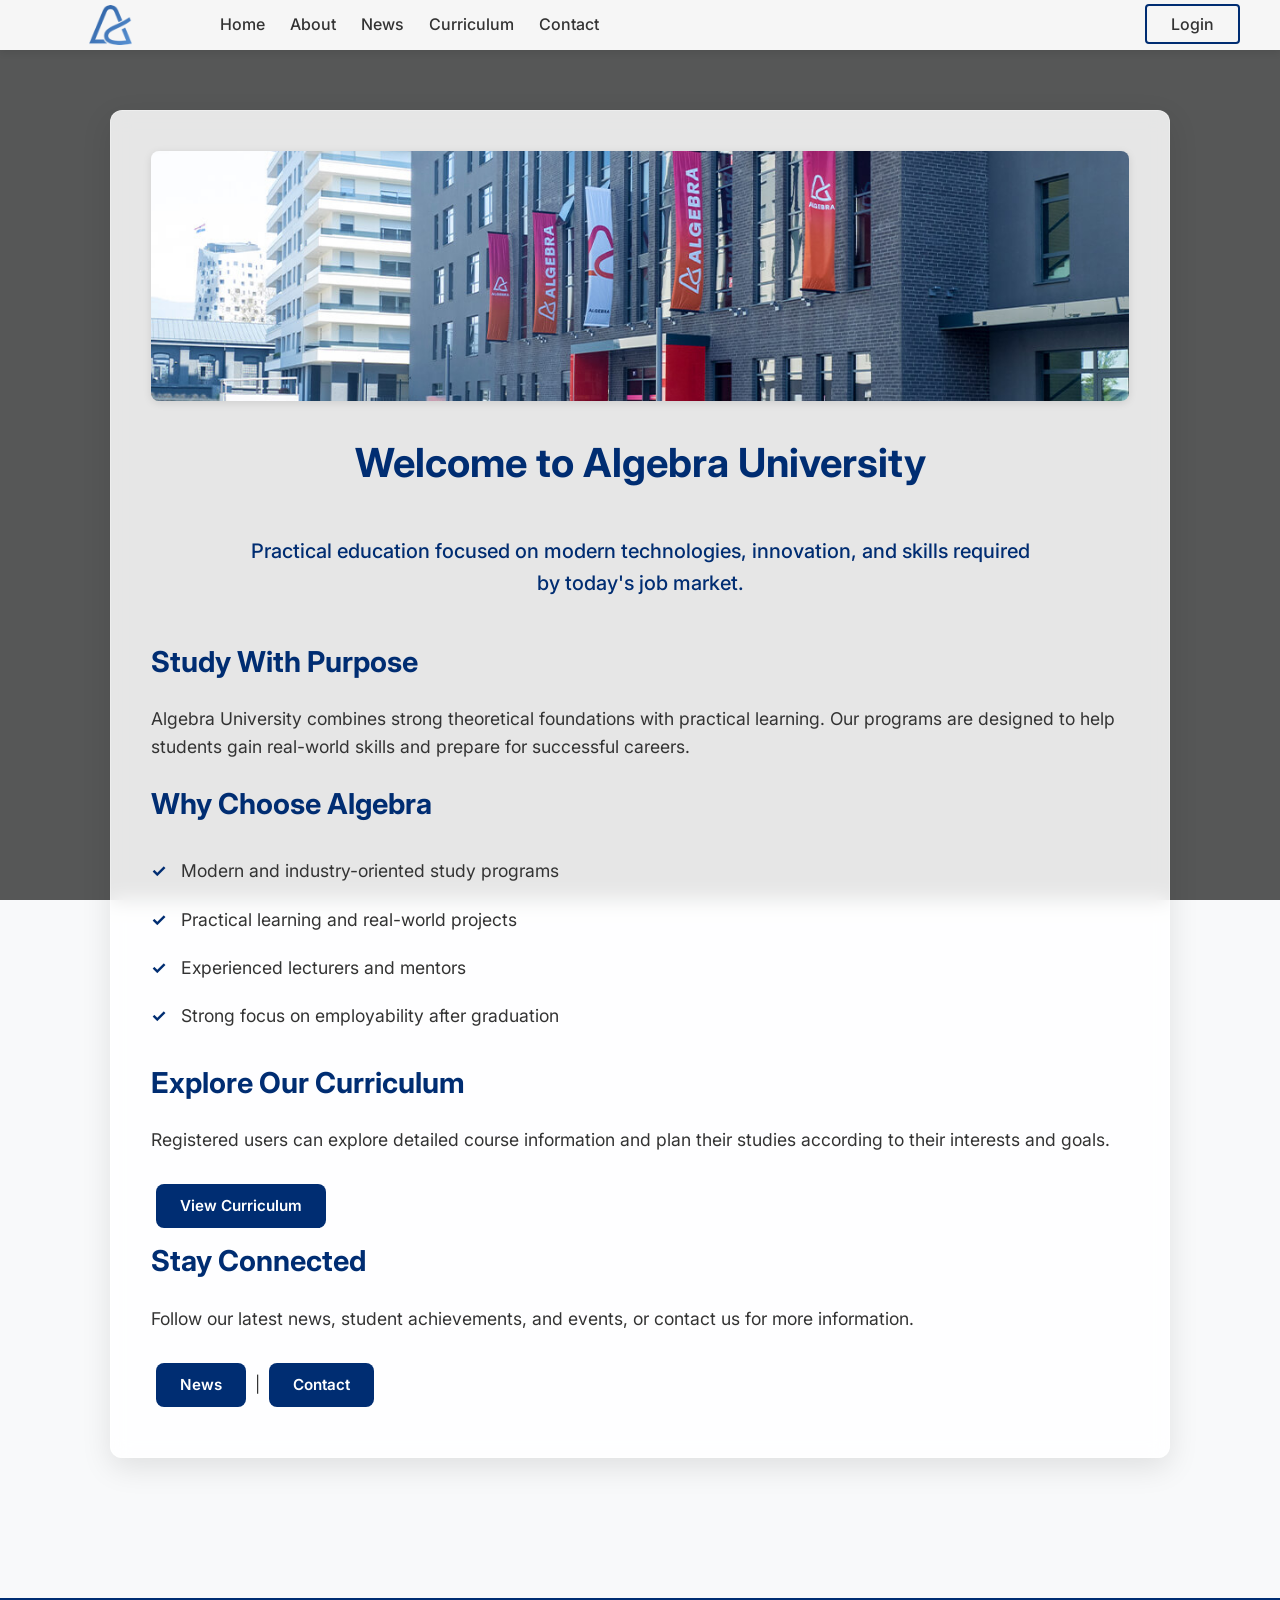
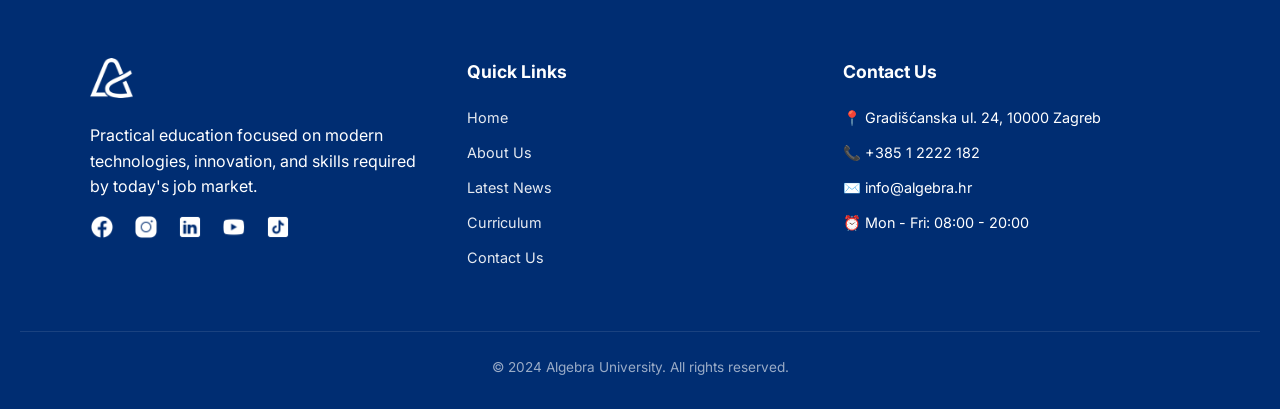
==== commit 04749c39: "Final Polish: Brand updates, Mobile fixes, and Documentation" ====
--- a/index.html
+++ b/index.html
@@ -3,7 +3,7 @@
   <head>
     <meta charset="UTF-8" />
     <meta name="viewport" content="width=device-width, initial-scale=1.0" />
-    <title>Algebra University College</title>
+    <title>Algebra University</title>
     <!-- Stylesheets -->
     <link rel="stylesheet" href="css/style.css" />
     <link rel="stylesheet" href="css/home.css" />
@@ -25,7 +25,7 @@
           <img src="img/Algebra-logo.png" alt="Algebra University Logo">
         </a>
       </div>
-      <button id="nav_toggle" aria-expanded="false">☰</button>
+      <button id="nav_toggle">☰</button>
       <ul id="navbar-list">
         <li>
           <a href="index.html">Home</a>
@@ -54,9 +54,12 @@
 
     <main id="home_main">
       <div class="glass-panel">
+        <div class="home-hero-image">
+            <img src="img/algebra_campus_main.jpg" alt="Algebra University Campus">
+        </div>
           <header id="main_header">
       <div class="page-header">
-        <h1 class="page-title">Welcome to Algebra University College</h1>
+        <h1 class="page-title">Welcome to Algebra University</h1>
       </div>
       <p class="intro-text">
         Practical education focused on modern technologies, innovation, and
@@ -66,7 +69,7 @@
       <section id="study_purpose" class="content-section">
         <h2 class="section-title">Study With Purpose</h2>
         <p class="section-text">
-          Algebra University College combines strong theoretical foundations
+          Algebra University combines strong theoretical foundations
           with practical learning. Our programs are designed to help students
           gain real-world skills and prepare for successful careers.
         </p>
@@ -94,7 +97,7 @@
           Registered users can explore detailed course information and plan
           their studies according to their interests and goals.
         </p>
-        <a href="/pages/curriculum.html" class="cta-link">View Curriculum</a>
+        <a href="pages/curriculum.html" class="btn-link">View Curriculum</a>
       </section>
 
       <section id="stay_connected" class="content-section">
@@ -103,8 +106,8 @@
           Follow our latest news, student achievements, and events, or contact
           us for more information.
         </p>
-        <a href="/pages/news.html" class="cta-link">News</a> |
-        <a href="/pages/contact.html" class="cta-link">Contact</a>
+        <a href="pages/news.html" class="btn-link">News</a> |
+        <a href="pages/contact.html" class="btn-link">Contact</a>
       </section>
       </div>
     </main>
@@ -118,19 +121,19 @@
             skills required by today's job market.
           </p>
           <div class="social-links">
-            <a href="https://www.facebook.com/sveucilistealgebrabernays/" class="social-icon" target="_blank" aria-label="Facebook">
+            <a href="https://www.facebook.com/sveucilistealgebrabernays/" class="social-icon" target="_blank">
               <img src="img/fb-icon.png" alt="Facebook">
             </a>
-            <a href="https://www.instagram.com/algebrabernaysuniversity/" class="social-icon" target="_blank" aria-label="Instagram">
+            <a href="https://www.instagram.com/algebrabernaysuniversity/" class="social-icon" target="_blank">
               <img src="img/ig-icon.png" alt="Instagram">
             </a>
-            <a href="https://www.linkedin.com/school/algebra-university/" class="social-icon" target="_blank" aria-label="LinkedIn">
+            <a href="https://www.linkedin.com/school/algebra-university/" class="social-icon" target="_blank">
               <img src="img/li-icon.png" alt="LinkedIn">
             </a>
-            <a href="https://www.youtube.com/@SveucilisteAlgebraBernays/" class="social-icon" target="_blank" aria-label="YouTube">
+            <a href="https://www.youtube.com/@SveucilisteAlgebraBernays/" class="social-icon" target="_blank">
               <img src="img/yt-icon.png" alt="YouTube">
             </a>
-            <a href="https://www.tiktok.com/@algebrabernaysuniversity?lang=en" class="social-icon" target="_blank" aria-label="TikTok">
+            <a href="https://www.tiktok.com/@algebrabernaysuniversity?lang=en" class="social-icon" target="_blank">
               <img src="img/tt-icon.png" alt="TikTok">
             </a>
           </div>
@@ -156,7 +159,7 @@
         </div>
       </div>
       <div class="footer-bottom">
-        <p>&copy; 2024 Algebra University College. All rights reserved.</p>
+        <p>&copy; 2024 Algebra University. All rights reserved.</p>
       </div>
     </footer>
   </body>
--- a/css/style.css
+++ b/css/style.css
@@ -8,18 +8,20 @@
 @import url('https://fonts.googleapis.com/css2?family=Inter:wght@400;500;600;700&display=swap');
 
 :root {
-  --primary-blue: #002d72; /* The main brand color */
+  --primary-blue: #002d72; /* my main brand color for Algebra */
   --primary-blue-hover: #0040a1;
   --bg-light: #f8f9fa;
   --text-dark: #333;
   --text-light: #ffffff;
-  --radius: 8px; /* Consistent corner rounding */
+  --radius: 8px; /* consistent corner rounding for buttons and cards */
   --shadow: 0 2px 8px rgba(0,0,0,0.1);
 }
 
 
+/* Basic reset for all elements to remove default browser spacing */
 * { box-sizing: border-box; margin: 0; padding: 0; }
 
+/* Setting the default font and background for the entire site */
 body {
   font-family: 'Inter', sans-serif;
   background-color: var(--bg-light);
@@ -27,7 +29,7 @@
   line-height: 1.6;
 }
 
-/* Main container: Centered with max-width for large screens. */
+/* my main content area with a max width so it doesn't look stretched on big screens */
 main {
   max-width: 1100px;
   margin: 0 auto;
@@ -36,12 +38,14 @@
   animation: fadeIn 0.8s ease-in-out;
 }
 
+/* Animation to make the page content fade in smoothly on load */
 @keyframes fadeIn {
   from { opacity: 0; transform: translateY(10px); }
   to { opacity: 1; transform: translateY(0); }
 }
 
 /* --- 2. Navigation --- */
+/* sticky navbar that stays at the top when I scroll */
 #navbar {
   display: flex;
   justify-content: space-between;
@@ -57,7 +61,7 @@
 .nav-logo a {
     display: block;
     height: 40px;
-    /* We use a mask to "paint" the logo with a light blue gradient */
+    /* A mask is used to "paint" the logo with a light blue gradient. */
     background: linear-gradient(135deg, var(--primary-blue), #80bfff);
     -webkit-mask: url('../img/Algebra-logo.png') no-repeat center;
     mask: url('../img/Algebra-logo.png') no-repeat center;
@@ -71,6 +75,7 @@
     .nav-logo a { width: 140px; } /* Smaller logo on mobile */
 }
 
+/* Making the logo grow slightly when hovered */
 .nav-logo a:hover {
     transform: scale(1.05);
     filter: brightness(1.2);
@@ -80,6 +85,7 @@
     display: none; /* Hide the original image as the mask handles the shape */
 }
 
+/* Main list container for the navigation links */
 #navbar-list {
   list-style: none;
   display: flex;
@@ -90,26 +96,29 @@
   max-width: 1200px;
   margin: 0 auto;
 }
-
+/* decoration of navigation links */
 #navbar-list a {
   text-decoration: none;
   color: #333;
   font-weight: 500;
   transition: all 0.2s ease;
 }
-
+/* hover effect on navigation links */
 #navbar-list a:hover {
   color: var(--primary-blue);
 }
 
+/* pushes my login/logout buttons to the far right */
 .nav-right {
   margin-left: auto;
 }
 
+/* Hidden by default. auth.js checks if a token exists to show the correct button. */
 .nav-item-login, .nav-item-logout {
   display: none; 
 }
 
+/* login/logout buttons */
 #nav_login, #nav_logout {
   padding: 8px 24px;
   border-radius: 4px; 
@@ -119,12 +128,13 @@
   font-weight: 600;
   transition: all 0.3s ease;
 }
-
+/* hover effect on login/logout buttons */
 #nav_login:hover, #nav_logout:hover {
   background: var(--primary-blue);
   color: white;
 }
 
+/* Hamburger menu button hidden by default */
 #nav_toggle {
   display: none;
   background: none;
@@ -134,7 +144,7 @@
   padding: 0 20px;
 }
 
-/* Responsive Menu: Hamburger displayed on small screens. */
+/* hamburger menu for smaller screens like phones */
 @media (max-width: 768px) {
   #nav_toggle { display: block; }
   
@@ -156,37 +166,75 @@
   /* Mobile contrast and layout fixes */
   .page-footer { padding: 40px 15px 20px; }
   .glass-panel { padding: 25px 20px; } /* Reduce padding on mobile */
-}
-
-/* --- 3. Page Headers --- */
-/* Consistent blue headers with a brightness glow on hover. */
+
+  /* shrinking the titles on mobile so everything fits nicely */
+  .page-title { font-size: 1.8rem; }
+  h1 { font-size: 1.5rem; }
+  h2 { font-size: 1.5rem; }
+  h3 { font-size: 1.3rem; }
+}
+
+/* --- 3. Global Navigation & Buttons --- */
+/* consistent button look for links across the whole site */
+.btn-link {
+    display: inline-block;
+    padding: 10px 24px;
+    background-color: var(--primary-blue);
+    color: white !important;
+    text-decoration: none;
+    border-radius: var(--radius);
+    font-weight: 600;
+    transition: all 0.2s ease;
+    margin: 10px 5px;
+    border: none;
+    cursor: pointer;
+    font-family: inherit;
+    font-size: 0.95rem;
+}
+
+.btn-link:hover {
+    background-color: var(--primary-blue-hover);
+    transform: translateY(-2px);
+    box-shadow: 0 4px 12px rgba(0,0,0,0.15);
+}
+
+/* --- 4. Page Headers --- */
+/* bold headers with my brand color */
 h1, h2, h3 {
   transition: all 0.3s ease;
   color: var(--primary-blue);
   cursor: default;
 }
 
+/* Visual glow effect when headers are hovered */
 h1:hover, h2:hover, h3:hover {
   filter: brightness(1.7);
 }
 
+/* Centered header section for page titles */
 .page-header {
   margin-bottom: 40px;
   text-align: center;
 }
 
+/* Giant title text at the top of each page */
 .page-title {
   font-size: 2.5rem;
   font-weight: 700;
 }
 
+/* Friendly introduction text centered under the title */
 .intro-text {
   text-align: center;
   max-width: 800px;
   margin: 0 auto 40px auto;
-}
-
-/* --- 4. Global Components (Glassmorphism & Footer) --- */
+  font-size: 1.25rem; /* Larger font size */
+  font-weight: 500;
+  color: var(--primary-blue); /* Branded color for emphasis */
+}
+
+/* --- 5. Global Components (glass panel & Footer) --- */
+/* Professional glass effect for content panels */
 .glass-panel {
     background: rgba(255, 255, 255, 0.85);
     backdrop-filter: blur(10px);
@@ -196,9 +244,10 @@
     box-shadow: 0 10px 30px rgba(0, 0, 0, 0.1);
     border: 1px solid rgba(255, 255, 255, 0.3);
     margin-bottom: 20px;
-    width: 100%; 
-}
-
+    width: 100%;
+}
+
+/* site footer with the Algebra brand blue */
 .page-footer {
   background: var(--primary-blue); /* Unified Brand Blue */
   padding: 60px 20px 30px;
@@ -206,6 +255,7 @@
   color: #fff; /* White text for contrast */
 }
 
+/* container for my footer columns to keep them aligned */
 .footer-container {
   max-width: 1100px;
   margin: 0 auto;
@@ -217,6 +267,7 @@
 
 .footer-col { flex: 1; min-width: 250px; }
 
+/* white logo for the footer to pop against the blue */
 .footer-logo {
     display: block;
     height: 40px;
@@ -229,75 +280,56 @@
     width: 180px;
 }
 
-.footer-col h4 { 
-    color: #fff; 
-    margin-bottom: 20px; 
-    font-size: 1.2rem;
-    position: relative;
-    padding-bottom: 10px;
-}
-
-/* Red accent under footer titles */
-.footer-col h4::after {
-    content: "";
-    position: absolute;
-    bottom: 0;
-    left: 0;
-    width: 30px;
-    height: 2px;
-    background: #ff4d4d;
+/* Headings for each column in the footer */
+.footer-col h4 {
+    color: #fff;
+    margin-bottom: 20px;
+    font-size: 1.1rem;
 }
 
 .footer-col ul { list-style: none; padding: 0; }
 .footer-col ul li { margin-bottom: 12px; }
 
-/* 
-   We use ID-based specificity to force footer links to be white.
-   This overcomes the broader .video-bg-layout a rule.
-*/
-#main_footer a { 
-    color: rgba(255, 255, 255, 0.9) !important; 
+/* Ensuring footer links are white and simple */
+#main_footer a {
+    color: rgba(255, 255, 255, 0.9);
     text-decoration: none;
-    transition: all 0.2s ease;
-}
-
-#main_footer a:hover { 
-    color: #fff !important; 
-    padding-left: 5px; /* Subtle hover slide */
-}
-.footer-col li { margin-bottom: 10px; font-size: 0.95rem; }
-.footer-col a { text-decoration: none; color: rgba(255, 255, 255, 0.8); transition: 0.3s; }
-.footer-col a:hover { color: #fff; padding-left: 5px; }
-
-.social-links { display: flex; gap: 15px; margin-top: 20px; }
-.footer-col a.social-icon { 
-  color: var(--primary-blue); 
-  width: 36px; height: 36px;
-  background: #fff;
-  border-radius: 50%;
-  display: flex; align-items: center; justify-content: center;
-  transition: 0.3s cubic-bezier(0.4, 0, 0.2, 1);
-}
-.social-icon:hover { transform: translateY(-5px); background: #eee; }
-.social-icon img { 
-    width: 20px; 
-    height: 20px; 
+    transition: color 0.2s ease;
+}
+
+#main_footer a:hover {
+    color: #fff;
+}
+/* making sure the footer lists have nice spacing */
+.footer-col li { margin-bottom: 8px; font-size: 0.9rem; }
+
+/* Horizontal list of social media icons */
+.social-links { display: flex; gap: 20px; margin-top: 15px; }
+.social-icon img {
+    width: 24px;
+    height: 24px;
     object-fit: contain;
-    /* This filter converts the white PNG to our brand blue (#002d72) */
-    filter: brightness(0) saturate(100%) invert(11%) sepia(85%) saturate(3048%) hue-rotate(205deg) brightness(97%) contrast(105%);
-}
-
+    /* Keeps icons white */
+    filter: brightness(0) invert(1);
+    transition: transform 0.2s ease;
+}
+/* making social icons grow a bit when hovered */
+.social-icon:hover img { transform: scale(1.1); }
+
+/* Tiny copyright and credits at the very bottom */
 .footer-bottom {
   text-align: center; margin-top: 50px; padding-top: 25px;
   border-top: 1px solid rgba(255, 255, 255, 0.1); font-size: 0.85rem; color: rgba(255, 255, 255, 0.6);
 }
 
-/* --- 5. Shared Form Elements --- */
+/* --- 6. Shared Form Elements --- */
+/* Spacing between different form fields */
 .form-group {
   margin-bottom: 20px;
   text-align: left;
 }
 
+/* Labels for the user input fields */
 .form-label {
   display: block;
   font-weight: 600;
@@ -305,6 +337,7 @@
   color: inherit;
 }
 
+/* Form Inputs: Styled for a clean and consistent appearance. */
 .form-input, .form-textarea {
   width: 100%;
   padding: 12px;
@@ -315,21 +348,25 @@
   transition: border-color 0.2s;
 }
 
+/* highlights the input box when I click into it */
 .form-input:focus, .form-textarea:focus {
   outline: none;
   border-color: var(--primary-blue);
 }
 
+/* Textarea: Given a minimum height and vertical resizing for messages. */
 .form-textarea {
   min-height: 120px;
   resize: vertical;
 }
 
+/* Checkbox: Styled for bit of extra spacing and a pointer cursor. */
 .form-checkbox {
   margin-right: 10px;
   cursor: pointer;
 }
 
+/* Big colorful submit button for forms */
 .submit-button {
   width: 100%;
   padding: 14px;
@@ -343,12 +380,13 @@
   transition: background-color 0.2s;
 }
 
+/* Submit Button Hover: Darkens the button when the mouse is over it. */
 .submit-button:hover {
   background-color: var(--primary-blue-hover);
 }
 
-/* --- 6. Global Layouts & Contrast Utilities --- */
-/* Background Video (LO4 requirement): Covers the whole screen. */
+/* --- 7. Global Layouts & Contrast Utilities --- */
+/* background video for the splash pages (LO4 feature) */
 #bg-video {
   position: fixed;
   right: 0;
@@ -358,7 +396,7 @@
   z-index: -2;
   object-fit: cover;
 }
-
+/* adds a dark layer over the video so my text is easier to see */
 .video-overlay {
   position: fixed;
   top: 0;
@@ -369,40 +407,20 @@
   z-index: -1;
 }
 
-/* Layout for pages with background video (Home/Login) */
+/* special layout settings for my pages with video backgrounds */
 .video-bg-layout { color: var(--text-dark); }
+
+/* Navbar override: Ensures the navbar remains readable over the video. */
 .video-bg-layout #navbar { background: rgba(255, 255, 255, 0.95); }
-.video-bg-layout a:not(#navbar a) { color: var(--primary-blue); } 
-
-/* Ensure footer links remain white even in video-bg-layout */
-.video-bg-layout .page-footer p,
-.video-bg-layout .page-footer h4,
-.video-bg-layout .page-footer a { 
-    color: #fff; 
-}
-.video-bg-layout .page-footer a { color: rgba(255,255,255,0.8); }
-.video-bg-layout .page-footer a:hover { color: #fff; }
-
-.video-bg-layout h1, .video-bg-layout h2, .video-bg-layout h3 { color: var(--primary-blue); }
-.video-bg-layout .glass-panel {
-    background: rgba(255, 255, 255, 0.85); 
-    border: 1px solid rgba(255, 255, 255, 0.2);
-    box-shadow: 0 8px 32px rgba(0, 0, 0, 0.3); 
-}
-/* Unified footer handles the contrast itself now */
-
-/* Layout for sub-pages with an image background */
+
+/* Link color override: Styles links in the content but excludes the navbar. */
+.video-bg-layout main a { color: var(--primary-blue); } 
+
+/* subtle abstract background for my sub-pages */
 .image-bg-layout {
-    background: url('../img/abstract_bg.png') no-repeat center center fixed;
+    background-image: url('../img/abstract_bg.png');
+    background-repeat: no-repeat;
+    background-position: center center;
+    background-attachment: fixed;
     background-size: cover;
 }
-.image-bg-layout::before {
-    content: "";
-    position: fixed;
-    top: 0;
-    left: 0;
-    width: 100%;
-    height: 100%;
-    background: rgba(255, 255, 255, 0.6); 
-    z-index: -1;
-}
--- a/css/home.css
+++ b/css/home.css
@@ -3,31 +3,36 @@
    Specific styles for the Home page unique sections.
 */
 
-/* Call to Action links: I make them look like professional buttons with a hover effect. */
-.cta-link {
-    display: inline-block;
-    padding: 10px 20px;
-    background-color: var(--primary-blue);
-    color: white !important; /* Ensure it stays white even on light backgrounds */
-    text-decoration: none;
+/* big hero banner image at the top of my home page */
+.home-hero-image {
+    width: 100%;
+    max-height: 250px; /* Constrain height to prevent pushing content too far down */
+    margin-bottom: 30px;
     border-radius: var(--radius);
-    font-weight: 600;
-    transition: background-color 0.2s, transform 0.2s;
-    margin: 10px 5px;
+    overflow: hidden;
+    box-shadow: var(--shadow);
 }
 
-.cta-link:hover {
-    background-color: var(--primary-blue-hover);
-    transform: translateY(-2px);
+/* making sure the photo fills the container without looking stretched */
+.home-hero-image img {
+    width: 100%;
+    height: 250px; /* Match max-height */
+    display: block;
+    object-fit: cover; /* Crop nicely instead of stretching */
+    object-position: center;
 }
 
-/* Feature list styling for the "Why Choose Algebra" section */
+/* Button links: Styled to look like professional buttons with a hover effect. */
+/* Button styles moved to global style.css */
+
+/* styling the list for the "Why Choose Algebra" section */
 .features-list {
     list-style: none;
     padding: 0;
     margin: 20px 0;
 }
 
+/* adding checkmarks to each of my feature items */
 .feature-item {
     padding: 10px 0;
     padding-left: 30px;
@@ -43,15 +48,23 @@
     font-weight: bold;
 }
 
-/* Section titles for the home page */
+/* section titles matching my brand color */
 .section-title {
     margin-bottom: 20px;
     font-size: 1.8rem;
     color: var(--primary-blue);
 }
 
+/* Intro paragraphs for sections */
 .section-text {
     margin-bottom: 20px;
     font-size: 1.1rem;
     color: inherit;
 }
+/* shrinking the hero area on phones so it doesn't take up too much room */
+@media (max-width: 480px) {
+    .home-hero-image, .home-hero-image img {
+        height: 200px;
+        max-height: 200px;
+    }
+}
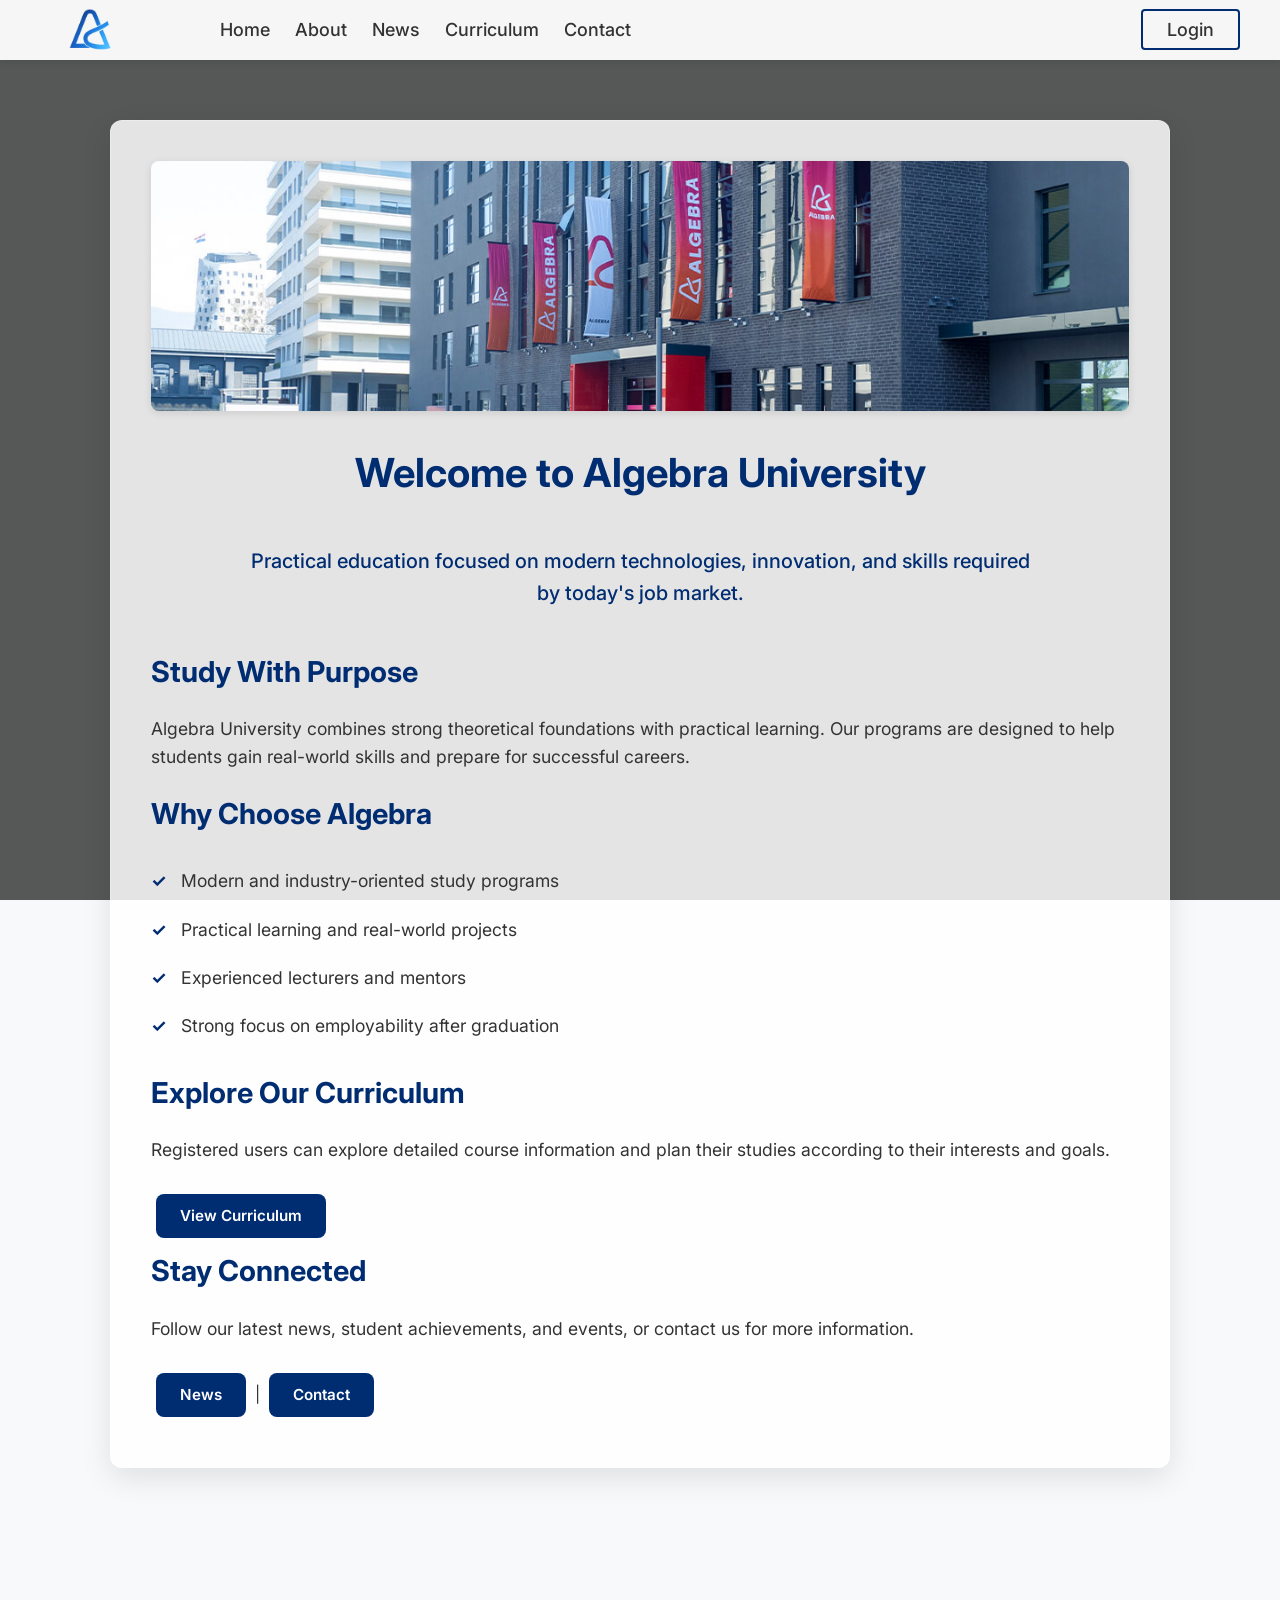
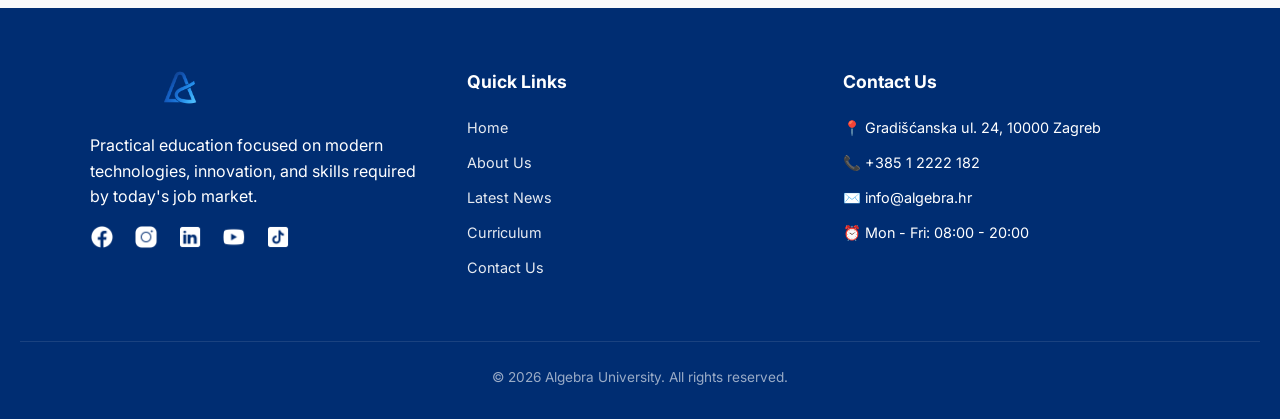
==== commit 2aff1e27: "Simplify register video, project updates and new assets Co-authored-by: Cursor <cursoragent@cursor.c" ====
--- a/index.html
+++ b/index.html
@@ -4,10 +4,10 @@
     <meta charset="UTF-8" />
     <meta name="viewport" content="width=device-width, initial-scale=1.0" />
     <title>Algebra University</title>
-    <!-- Stylesheets -->
+
     <link rel="stylesheet" href="css/style.css" />
     <link rel="stylesheet" href="css/home.css" />
-    <!-- Core Scripts -->
+
     <script src="js/common.js" defer></script>
   </head>
   <body class="video-bg-layout">
@@ -18,11 +18,11 @@
       Your browser does not support the video tag.
     </video>
     <div class="video-overlay"></div>
-    <!-- Navigation -->
+
     <nav id="navbar">
       <div class="nav-logo">
         <a href="index.html">
-          <img src="img/Algebra-logo.png" alt="Algebra University Logo">
+          <img src="img/Algebra-logo-gradient.png" alt="Algebra University Logo">
         </a>
       </div>
       <button id="nav_toggle">☰</button>
@@ -115,7 +115,9 @@
     <footer id="main_footer" class="page-footer">
       <div class="footer-container">
         <div class="footer-col">
-          <div class="footer-logo"></div>
+          <div class="footer-logo">
+            <img src="img/Algebra-logo-gradient.png" alt="Algebra University">
+          </div>
           <p>
             Practical education focused on modern technologies, innovation, and
             skills required by today's job market.
@@ -159,7 +161,7 @@
         </div>
       </div>
       <div class="footer-bottom">
-        <p>&copy; 2024 Algebra University. All rights reserved.</p>
+        <p>&copy; 2026 Algebra University. All rights reserved.</p>
       </div>
     </footer>
   </body>
--- a/css/style.css
+++ b/css/style.css
@@ -60,19 +60,22 @@
 
 .nav-logo a {
     display: block;
-    height: 40px;
-    /* A mask is used to "paint" the logo with a light blue gradient. */
-    background: linear-gradient(135deg, var(--primary-blue), #80bfff);
-    -webkit-mask: url('../img/Algebra-logo.png') no-repeat center;
-    mask: url('../img/Algebra-logo.png') no-repeat center;
-    -webkit-mask-size: contain;
-    mask-size: contain;
-    width: 180px; /* Base width */
+    height: 50px; /* Increased from 40px */
+    width: 220px; /* Increased from 180px */
+    margin-left: -40px; /* Push it slightly to the left */
     transition: transform 0.3s ease, filter 0.3s ease;
 }
+
+.nav-logo img {
+    height: 100%;
+    width: 100%;
+    object-fit: contain;
+}
+
 
 @media (max-width: 480px) {
     .nav-logo a { width: 140px; } /* Smaller logo on mobile */
+    #navbar-list a { font-size: 15px; } /* Smaller font size on mobile */
 }
 
 /* Making the logo grow slightly when hovered */
@@ -81,9 +84,7 @@
     filter: brightness(1.2);
 }
 
-.nav-logo img {
-    display: none; /* Hide the original image as the mask handles the shape */
-}
+
 
 /* Main list container for the navigation links */
 #navbar-list {
@@ -98,10 +99,11 @@
 }
 /* decoration of navigation links */
 #navbar-list a {
-  text-decoration: none;
+  text-decoration: none; /*removing link style*/
   color: #333;
   font-weight: 500;
   transition: all 0.2s ease;
+  font-size: 18px;
 }
 /* hover effect on navigation links */
 #navbar-list a:hover {
@@ -165,7 +167,16 @@
 
   /* Mobile contrast and layout fixes */
   .page-footer { padding: 40px 15px 20px; }
-  .glass-panel { padding: 25px 20px; } /* Reduce padding on mobile */
+  
+  /* Make the glass panel full width on mobile to use every pixel */
+  .glass-panel { 
+    padding: 20px 15px; 
+    border-radius: 0; /* Remove corners to look like a full page */
+    margin: 0; 
+    border-left: none;
+    border-right: none;
+  } 
+
 
   /* shrinking the titles on mobile so everything fits nicely */
   .page-title { font-size: 1.8rem; }
@@ -223,7 +234,7 @@
   font-weight: 700;
 }
 
-/* Friendly introduction text centered under the title */
+/* Intro text centered under the title */
 .intro-text {
   text-align: center;
   max-width: 800px;
@@ -234,17 +245,15 @@
 }
 
 /* --- 5. Global Components (glass panel & Footer) --- */
-/* Professional glass effect for content panels */
+/* Clean glass effect for content panels */
 .glass-panel {
-    background: rgba(255, 255, 255, 0.85);
-    backdrop-filter: blur(10px);
-    -webkit-backdrop-filter: blur(10px);
+    background: rgba(255, 255, 255, 0.84);
     border-radius: 12px;
     padding: 40px;
     box-shadow: 0 10px 30px rgba(0, 0, 0, 0.1);
     border: 1px solid rgba(255, 255, 255, 0.3);
     margin-bottom: 20px;
-    width: 100%;
+    width: auto; /* Let it fill the container naturally */
 }
 
 /* site footer with the Algebra brand blue */
@@ -267,17 +276,18 @@
 
 .footer-col { flex: 1; min-width: 250px; }
 
-/* white logo for the footer to pop against the blue */
+/* simple logo styling for the footer */
 .footer-logo {
     display: block;
     height: 40px;
+    width: 180px;
     margin-bottom: 25px;
-    background: #fff; /* White logo on blue background */
-    -webkit-mask: url('../img/Algebra-logo.png') no-repeat left center;
-    mask: url('../img/Algebra-logo.png') no-repeat left center;
-    -webkit-mask-size: contain;
-    mask-size: contain;
-    width: 180px;
+}
+
+.footer-logo img {
+    height: 100%;
+    width: 100%;
+    object-fit: contain;/*keeps the logo in the same shape*/
 }
 
 /* Headings for each column in the footer */
@@ -294,11 +304,13 @@
 #main_footer a {
     color: rgba(255, 255, 255, 0.9);
     text-decoration: none;
-    transition: color 0.2s ease;
+    display: inline-block; /* Needed for transform to work! */
+    transition: color 0.2s ease, transform 0.3s ease;
 }
 
 #main_footer a:hover {
     color: #fff;
+    transform: scale(1.07);  
 }
 /* making sure the footer lists have nice spacing */
 .footer-col li { margin-bottom: 8px; font-size: 0.9rem; }
@@ -309,8 +321,6 @@
     width: 24px;
     height: 24px;
     object-fit: contain;
-    /* Keeps icons white */
-    filter: brightness(0) invert(1);
     transition: transform 0.2s ease;
 }
 /* making social icons grow a bit when hovered */
@@ -323,6 +333,7 @@
 }
 
 /* --- 6. Shared Form Elements --- */
+/* currently used in contact page  */
 /* Spacing between different form fields */
 .form-group {
   margin-bottom: 20px;
@@ -393,8 +404,8 @@
   bottom: 0;
   min-width: 100%;
   min-height: 100%;
-  z-index: -2;
-  object-fit: cover;
+  z-index: -2; /* Puts the video way behind everything else */
+  object-fit: cover; /* Ensures the video covers the whole screen without stretching */
 }
 /* adds a dark layer over the video so my text is easier to see */
 .video-overlay {
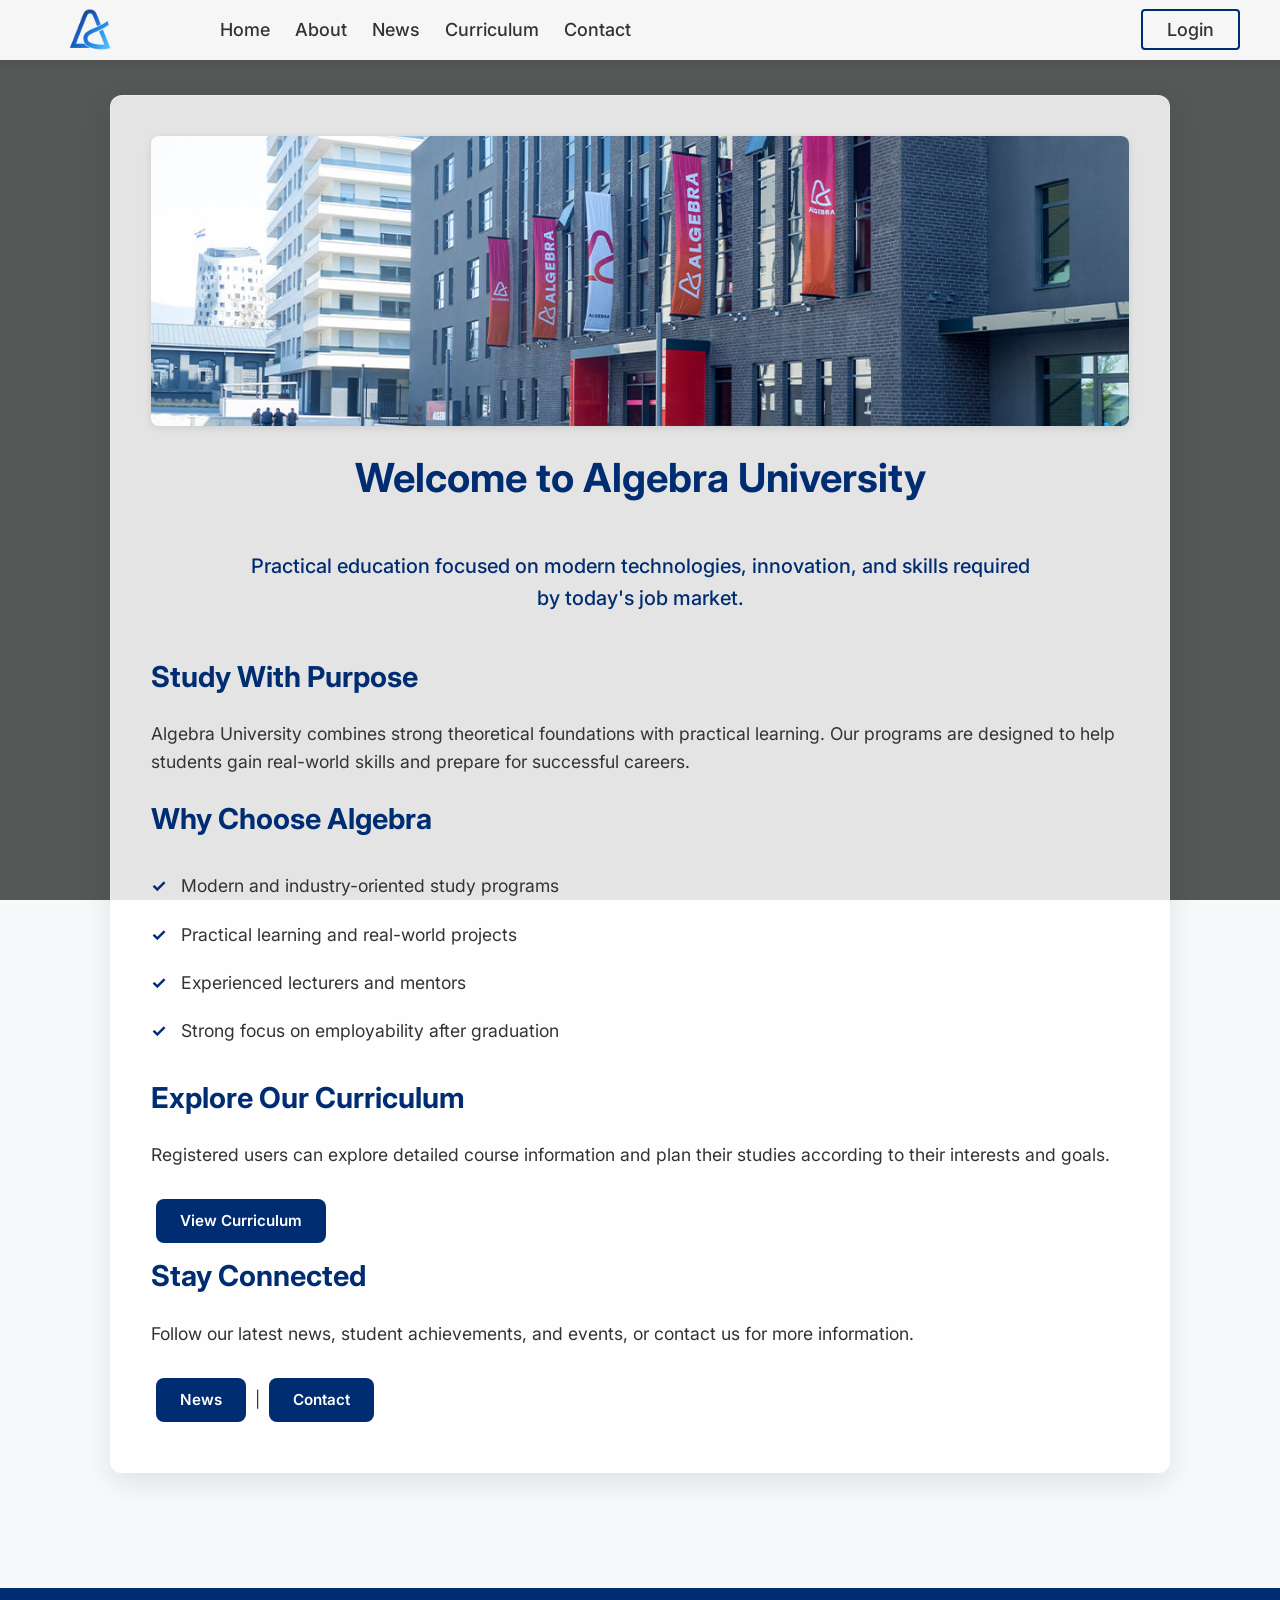
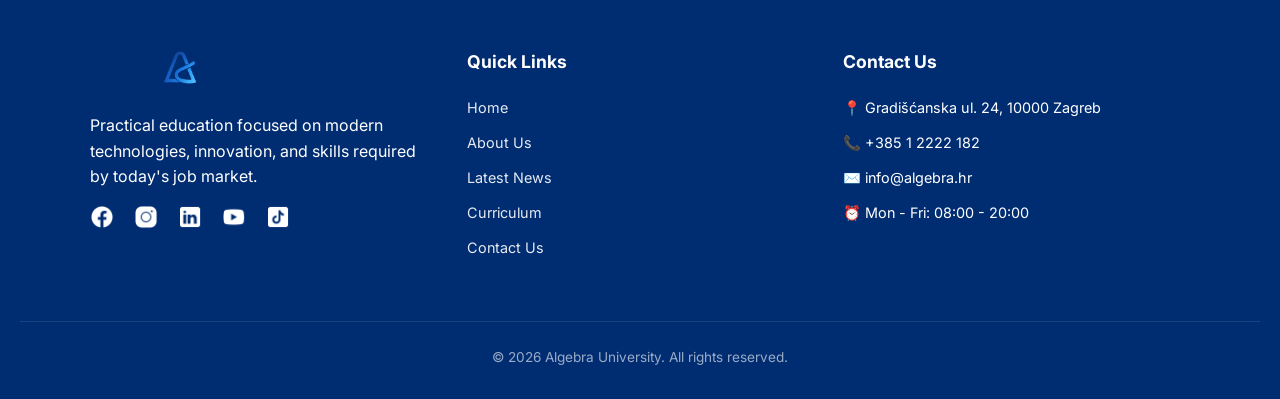
==== commit f702e17b: "Cleanup: comments, simplify CSS (news, accordion ease), rename hero to main, contact iframe/map comm" ====
--- a/index.html
+++ b/index.html
@@ -1,4 +1,4 @@
-<!DOCTYPE html>
+<!doctype html>
 <html lang="en">
   <head>
     <meta charset="UTF-8" />
@@ -14,15 +14,16 @@
     <!-- Background Video (LO4) -->
     <video autoplay muted loop id="bg-video">
       <source src="video/typingOnlaptop.mp4" type="video/mp4" />
-      <!-- Fallback message for older browsers that don't support HTML5 video -->
-      Your browser does not support the video tag.
     </video>
     <div class="video-overlay"></div>
 
     <nav id="navbar">
       <div class="nav-logo">
         <a href="index.html">
-          <img src="img/Algebra-logo-gradient.png" alt="Algebra University Logo">
+          <img
+            src="img/Algebra-logo-gradient.png"
+            alt="Algebra University Logo"
+          />
         </a>
       </div>
       <button id="nav_toggle">☰</button>
@@ -51,64 +52,66 @@
       </ul>
     </nav>
 
-
     <main id="home_main">
       <div class="glass-panel">
-        <div class="home-hero-image">
-            <img src="img/algebra_campus_main.jpg" alt="Algebra University Campus">
+        <div class="home-main-image">
+          <img
+            src="img/algebra_campus_main.jpg"
+            alt="Algebra University Campus"
+          />
         </div>
-          <header id="main_header">
-      <div class="page-header">
-        <h1 class="page-title">Welcome to Algebra University</h1>
-      </div>
-      <p class="intro-text">
-        Practical education focused on modern technologies, innovation, and
-        skills required by today's job market.
-      </p>
-    </header>
-      <section id="study_purpose" class="content-section">
-        <h2 class="section-title">Study With Purpose</h2>
-        <p class="section-text">
-          Algebra University combines strong theoretical foundations
-          with practical learning. Our programs are designed to help students
-          gain real-world skills and prepare for successful careers.
-        </p>
-      </section>
+        <header id="main_header">
+          <div class="page-header">
+            <h1 class="page-title">Welcome to Algebra University</h1>
+          </div>
+          <p class="intro-text">
+            Practical education focused on modern technologies, innovation, and
+            skills required by today's job market.
+          </p>
+        </header>
+        <section id="study_purpose" class="content-section">
+          <h2 class="section-title">Study With Purpose</h2>
+          <p class="section-text">
+            Algebra University combines strong theoretical foundations with
+            practical learning. Our programs are designed to help students gain
+            real-world skills and prepare for successful careers.
+          </p>
+        </section>
 
-      <section id="why_choose" class="content-section">
-        <h2 class="section-title">Why Choose Algebra</h2>
-        <ul class="features-list">
-          <li class="feature-item">
-            Modern and industry-oriented study programs
-          </li>
-          <li class="feature-item">
-            Practical learning and real-world projects
-          </li>
-          <li class="feature-item">Experienced lecturers and mentors</li>
-          <li class="feature-item">
-            Strong focus on employability after graduation
-          </li>
-        </ul>
-      </section>
+        <section id="why_choose" class="content-section">
+          <h2 class="section-title">Why Choose Algebra</h2>
+          <ul class="features-list">
+            <li class="feature-item">
+              Modern and industry-oriented study programs
+            </li>
+            <li class="feature-item">
+              Practical learning and real-world projects
+            </li>
+            <li class="feature-item">Experienced lecturers and mentors</li>
+            <li class="feature-item">
+              Strong focus on employability after graduation
+            </li>
+          </ul>
+        </section>
 
-      <section id="explore_curriculum" class="content-section">
-        <h2 class="section-title">Explore Our Curriculum</h2>
-        <p class="section-text">
-          Registered users can explore detailed course information and plan
-          their studies according to their interests and goals.
-        </p>
-        <a href="pages/curriculum.html" class="btn-link">View Curriculum</a>
-      </section>
+        <section id="explore_curriculum" class="content-section">
+          <h2 class="section-title">Explore Our Curriculum</h2>
+          <p class="section-text">
+            Registered users can explore detailed course information and plan
+            their studies according to their interests and goals.
+          </p>
+          <a href="pages/curriculum.html" class="btn-link">View Curriculum</a>
+        </section>
 
-      <section id="stay_connected" class="content-section">
-        <h2 class="section-title">Stay Connected</h2>
-        <p class="section-text">
-          Follow our latest news, student achievements, and events, or contact
-          us for more information.
-        </p>
-        <a href="pages/news.html" class="btn-link">News</a> |
-        <a href="pages/contact.html" class="btn-link">Contact</a>
-      </section>
+        <section id="stay_connected" class="content-section">
+          <h2 class="section-title">Stay Connected</h2>
+          <p class="section-text">
+            Follow our latest news, student achievements, and events, or contact
+            us for more information.
+          </p>
+          <a href="pages/news.html" class="btn-link">News</a> |
+          <a href="pages/contact.html" class="btn-link">Contact</a>
+        </section>
       </div>
     </main>
 
@@ -116,27 +119,47 @@
       <div class="footer-container">
         <div class="footer-col">
           <div class="footer-logo">
-            <img src="img/Algebra-logo-gradient.png" alt="Algebra University">
+            <img src="img/Algebra-logo-gradient.png" alt="Algebra University" />
           </div>
           <p>
             Practical education focused on modern technologies, innovation, and
             skills required by today's job market.
           </p>
           <div class="social-links">
-            <a href="https://www.facebook.com/sveucilistealgebrabernays/" class="social-icon" target="_blank">
-              <img src="img/fb-icon.png" alt="Facebook">
+            <a
+              href="https://www.facebook.com/sveucilistealgebrabernays/"
+              class="social-icon"
+              target="_blank"
+            >
+              <img src="img/fb-icon.png" alt="Facebook" />
             </a>
-            <a href="https://www.instagram.com/algebrabernaysuniversity/" class="social-icon" target="_blank">
-              <img src="img/ig-icon.png" alt="Instagram">
+            <a
+              href="https://www.instagram.com/algebrabernaysuniversity/"
+              class="social-icon"
+              target="_blank"
+            >
+              <img src="img/ig-icon.png" alt="Instagram" />
             </a>
-            <a href="https://www.linkedin.com/school/algebra-university/" class="social-icon" target="_blank">
-              <img src="img/li-icon.png" alt="LinkedIn">
+            <a
+              href="https://www.linkedin.com/school/algebra-university/"
+              class="social-icon"
+              target="_blank"
+            >
+              <img src="img/li-icon.png" alt="LinkedIn" />
             </a>
-            <a href="https://www.youtube.com/@SveucilisteAlgebraBernays/" class="social-icon" target="_blank">
-              <img src="img/yt-icon.png" alt="YouTube">
+            <a
+              href="https://www.youtube.com/@SveucilisteAlgebraBernays/"
+              class="social-icon"
+              target="_blank"
+            >
+              <img src="img/yt-icon.png" alt="YouTube" />
             </a>
-            <a href="https://www.tiktok.com/@algebrabernaysuniversity?lang=en" class="social-icon" target="_blank">
-              <img src="img/tt-icon.png" alt="TikTok">
+            <a
+              href="https://www.tiktok.com/@algebrabernaysuniversity?lang=en"
+              class="social-icon"
+              target="_blank"
+            >
+              <img src="img/tt-icon.png" alt="TikTok" />
             </a>
           </div>
         </div>
--- a/css/style.css
+++ b/css/style.css
@@ -5,7 +5,7 @@
 */
 
 /* --- 1. General Typography & Variables --- */
-@import url('https://fonts.googleapis.com/css2?family=Inter:wght@400;500;600;700&display=swap');
+@import url("https://fonts.googleapis.com/css2?family=Inter:wght@400;500;600;700&display=swap");
 
 :root {
   --primary-blue: #002d72; /* my main brand color for Algebra */
@@ -14,16 +14,19 @@
   --text-dark: #333;
   --text-light: #ffffff;
   --radius: 8px; /* consistent corner rounding for buttons and cards */
-  --shadow: 0 2px 8px rgba(0,0,0,0.1);
-}
-
+  --shadow: 0 2px 8px rgba(0, 0, 0, 0.1);
+}
 
 /* Basic reset for all elements to remove default browser spacing */
-* { box-sizing: border-box; margin: 0; padding: 0; }
+* {
+  box-sizing: border-box;
+  margin: 0;
+  padding: 0;
+}
 
 /* Setting the default font and background for the entire site */
 body {
-  font-family: 'Inter', sans-serif;
+  font-family: "Inter", sans-serif;
   background-color: var(--bg-light);
   color: var(--text-dark);
   line-height: 1.6;
@@ -33,15 +36,21 @@
 main {
   max-width: 1100px;
   margin: 0 auto;
-  padding: 60px 20px;
-  min-height: 80vh; 
+  padding: 35px 20px;
+  min-height: 80vh;
   animation: fadeIn 0.8s ease-in-out;
 }
 
 /* Animation to make the page content fade in smoothly on load */
 @keyframes fadeIn {
-  from { opacity: 0; transform: translateY(10px); }
-  to { opacity: 1; transform: translateY(0); }
+  from {
+    opacity: 0;
+    transform: translateY(10px);
+  }
+  to {
+    opacity: 1;
+    transform: translateY(0);
+  }
 }
 
 /* --- 2. Navigation --- */
@@ -59,32 +68,35 @@
 }
 
 .nav-logo a {
-    display: block;
-    height: 50px; /* Increased from 40px */
-    width: 220px; /* Increased from 180px */
-    margin-left: -40px; /* Push it slightly to the left */
-    transition: transform 0.3s ease, filter 0.3s ease;
+  display: block;
+  height: 50px; /* Increased from 40px */
+  width: 220px; /* Increased from 180px */
+  margin-left: -40px; /* Push it slightly to the left */
+  transition:
+    transform 0.3s ease,
+    filter 0.3s ease;
 }
 
 .nav-logo img {
-    height: 100%;
-    width: 100%;
-    object-fit: contain;
-}
-
+  height: 100%;
+  width: 100%;
+  object-fit: contain;
+}
 
 @media (max-width: 480px) {
-    .nav-logo a { width: 140px; } /* Smaller logo on mobile */
-    #navbar-list a { font-size: 15px; } /* Smaller font size on mobile */
+  .nav-logo a {
+    width: 140px;
+  } /* Smaller logo on mobile */
+  #navbar-list a {
+    font-size: 15px;
+  } /* Smaller font size on mobile */
 }
 
 /* Making the logo grow slightly when hovered */
 .nav-logo a:hover {
-    transform: scale(1.05);
-    filter: brightness(1.2);
-}
-
-
+  transform: scale(1.05);
+  filter: brightness(1.2);
+}
 
 /* Main list container for the navigation links */
 #navbar-list {
@@ -116,14 +128,16 @@
 }
 
 /* Hidden by default. auth.js checks if a token exists to show the correct button. */
-.nav-item-login, .nav-item-logout {
-  display: none; 
+.nav-item-login,
+.nav-item-logout {
+  display: none;
 }
 
 /* login/logout buttons */
-#nav_login, #nav_logout {
+#nav_login,
+#nav_logout {
   padding: 8px 24px;
-  border-radius: 4px; 
+  border-radius: 4px;
   border: 2px solid var(--primary-blue);
   background: transparent;
   color: var(--primary-blue);
@@ -131,7 +145,8 @@
   transition: all 0.3s ease;
 }
 /* hover effect on login/logout buttons */
-#nav_login:hover, #nav_logout:hover {
+#nav_login:hover,
+#nav_logout:hover {
   background: var(--primary-blue);
   color: white;
 }
@@ -148,8 +163,10 @@
 
 /* hamburger menu for smaller screens like phones */
 @media (max-width: 768px) {
-  #nav_toggle { display: block; }
-  
+  #nav_toggle {
+    display: block;
+  }
+
   #navbar-list {
     display: none;
     position: absolute;
@@ -162,63 +179,81 @@
     box-shadow: var(--shadow);
   }
 
-  #navbar.open #navbar-list { display: flex; }
-  .nav-right { margin-left: 0; margin-top: 10px; }
+  #navbar.open #navbar-list {
+    display: flex;
+  }
+  .nav-right {
+    margin-left: 0;
+    margin-top: 10px;
+  }
 
   /* Mobile contrast and layout fixes */
-  .page-footer { padding: 40px 15px 20px; }
-  
+  .page-footer {
+    padding: 40px 15px 20px;
+  }
+
   /* Make the glass panel full width on mobile to use every pixel */
-  .glass-panel { 
-    padding: 20px 15px; 
+  .glass-panel {
+    padding: 20px 15px;
     border-radius: 0; /* Remove corners to look like a full page */
-    margin: 0; 
+    margin: 0;
     border-left: none;
     border-right: none;
-  } 
-
+  }
 
   /* shrinking the titles on mobile so everything fits nicely */
-  .page-title { font-size: 1.8rem; }
-  h1 { font-size: 1.5rem; }
-  h2 { font-size: 1.5rem; }
-  h3 { font-size: 1.3rem; }
+  .page-title {
+    font-size: 1.8rem;
+  }
+  h1 {
+    font-size: 1.5rem;
+  }
+  h2 {
+    font-size: 1.5rem;
+  }
+  h3 {
+    font-size: 1.3rem;
+  }
 }
 
 /* --- 3. Global Navigation & Buttons --- */
 /* consistent button look for links across the whole site */
 .btn-link {
-    display: inline-block;
-    padding: 10px 24px;
-    background-color: var(--primary-blue);
-    color: white !important;
-    text-decoration: none;
-    border-radius: var(--radius);
-    font-weight: 600;
-    transition: all 0.2s ease;
-    margin: 10px 5px;
-    border: none;
-    cursor: pointer;
-    font-family: inherit;
-    font-size: 0.95rem;
+  display: inline-block;
+  padding: 10px 24px;
+  background-color: var(--primary-blue);
+  color: white !important;
+  text-decoration: none;
+  border-radius: var(--radius);
+  font-weight: 600;
+  transition: all 0.2s ease;
+  margin: 10px 5px;
+  border: none;
+  cursor: pointer;
+  font-family: inherit;
+  font-size: 0.95rem;
 }
 
 .btn-link:hover {
-    background-color: var(--primary-blue-hover);
-    transform: translateY(-2px);
-    box-shadow: 0 4px 12px rgba(0,0,0,0.15);
+  background-color: var(--primary-blue-hover);
+  transform: translateY(-2px);
+  box-shadow: 0 4px 12px rgba(0, 0, 0, 0.15);
 }
 
 /* --- 4. Page Headers --- */
 /* bold headers with my brand color */
-h1, h2, h3 {
+h1,
+h2,
+h3 {
   transition: all 0.3s ease;
   color: var(--primary-blue);
   cursor: default;
 }
 
 /* Visual glow effect when headers are hovered */
-h1:hover, h2:hover, h3:hover {
+h1:hover,
+h2:hover,
+h3:hover {
   filter: brightness(1.7);
 }
 
@@ -247,13 +282,13 @@
 /* --- 5. Global Components (glass panel & Footer) --- */
 /* Clean glass effect for content panels */
 .glass-panel {
-    background: rgba(255, 255, 255, 0.84);
-    border-radius: 12px;
-    padding: 40px;
-    box-shadow: 0 10px 30px rgba(0, 0, 0, 0.1);
-    border: 1px solid rgba(255, 255, 255, 0.3);
-    margin-bottom: 20px;
-    width: auto; /* Let it fill the container naturally */
+  background: rgba(255, 255, 255, 0.84);
+  border-radius: 12px;
+  padding: 40px;
+  box-shadow: 0 10px 30px rgba(0, 0, 0, 0.1);
+  border: 1px solid rgba(255, 255, 255, 0.3);
+  margin-bottom: 20px;
+  width: auto; /* Let it fill the container naturally */
 }
 
 /* site footer with the Algebra brand blue */
@@ -274,62 +309,85 @@
   justify-content: space-between;
 }
 
-.footer-col { flex: 1; min-width: 250px; }
+.footer-col {
+  flex: 1;
+  min-width: 250px;
+}
 
 /* simple logo styling for the footer */
 .footer-logo {
-    display: block;
-    height: 40px;
-    width: 180px;
-    margin-bottom: 25px;
+  display: block;
+  height: 40px;
+  width: 180px;
+  margin-bottom: 25px;
 }
 
 .footer-logo img {
-    height: 100%;
-    width: 100%;
-    object-fit: contain;/*keeps the logo in the same shape*/
+  height: 100%;
+  width: 100%;
+  object-fit: contain; /*keeps the logo in the same shape*/
 }
 
 /* Headings for each column in the footer */
 .footer-col h4 {
-    color: #fff;
-    margin-bottom: 20px;
-    font-size: 1.1rem;
-}
-
-.footer-col ul { list-style: none; padding: 0; }
-.footer-col ul li { margin-bottom: 12px; }
+  color: #fff;
+  margin-bottom: 20px;
+  font-size: 1.1rem;
+}
+
+.footer-col ul {
+  list-style: none;
+  padding: 0;
+}
+.footer-col ul li {
+  margin-bottom: 12px;
+}
 
 /* Ensuring footer links are white and simple */
 #main_footer a {
-    color: rgba(255, 255, 255, 0.9);
-    text-decoration: none;
-    display: inline-block; /* Needed for transform to work! */
-    transition: color 0.2s ease, transform 0.3s ease;
+  color: rgba(255, 255, 255, 0.9);
+  text-decoration: none;
+  display: inline-block; /* Needed for transform to work! */
+  transition:
+    color 0.2s ease,
+    transform 0.3s ease;
 }
 
 #main_footer a:hover {
-    color: #fff;
-    transform: scale(1.07);  
+  color: #fff;
+  transform: scale(1.07);
 }
 /* making sure the footer lists have nice spacing */
-.footer-col li { margin-bottom: 8px; font-size: 0.9rem; }
+.footer-col li {
+  margin-bottom: 8px;
+  font-size: 0.9rem;
+}
 
 /* Horizontal list of social media icons */
-.social-links { display: flex; gap: 20px; margin-top: 15px; }
+.social-links {
+  display: flex;
+  gap: 20px;
+  margin-top: 15px;
+}
 .social-icon img {
-    width: 24px;
-    height: 24px;
-    object-fit: contain;
-    transition: transform 0.2s ease;
+  width: 24px;
+  height: 24px;
+  object-fit: contain;
+  transition: transform 0.2s ease;
 }
 /* making social icons grow a bit when hovered */
-.social-icon:hover img { transform: scale(1.1); }
+.social-icon:hover img {
+  transform: scale(1.1);
+}
 
 /* Tiny copyright and credits at the very bottom */
 .footer-bottom {
-  text-align: center; margin-top: 50px; padding-top: 25px;
-  border-top: 1px solid rgba(255, 255, 255, 0.1); font-size: 0.85rem; color: rgba(255, 255, 255, 0.6);
+  text-align: center;
+  margin-top: 50px;
+  padding-top: 25px;
+  border-top: 1px solid rgba(255, 255, 255, 0.1);
+  font-size: 0.85rem;
+  color: rgba(255, 255, 255, 0.6);
 }
 
 /* --- 6. Shared Form Elements --- */
@@ -349,7 +407,8 @@
 }
 
 /* Form Inputs: Styled for a clean and consistent appearance. */
-.form-input, .form-textarea {
+.form-input,
+.form-textarea {
   width: 100%;
   padding: 12px;
   border: 1px solid #ccc;
@@ -360,7 +419,8 @@
 }
 
 /* highlights the input box when I click into it */
-.form-input:focus, .form-textarea:focus {
+.form-input:focus,
+.form-textarea:focus {
   outline: none;
   border-color: var(--primary-blue);
 }
@@ -414,24 +474,30 @@
   left: 0;
   width: 100%;
   height: 100%;
-  background: rgba(0, 0, 0, 0.65); 
+  background: rgba(0, 0, 0, 0.65);
   z-index: -1;
 }
 
 /* special layout settings for my pages with video backgrounds */
-.video-bg-layout { color: var(--text-dark); }
+.video-bg-layout {
+  color: var(--text-dark);
+}
 
 /* Navbar override: Ensures the navbar remains readable over the video. */
-.video-bg-layout #navbar { background: rgba(255, 255, 255, 0.95); }
+.video-bg-layout #navbar {
+  background: rgba(255, 255, 255, 0.95);
+}
 
 /* Link color override: Styles links in the content but excludes the navbar. */
-.video-bg-layout main a { color: var(--primary-blue); } 
+.video-bg-layout main a {
+  color: var(--primary-blue);
+}
 
 /* subtle abstract background for my sub-pages */
 .image-bg-layout {
-    background-image: url('../img/abstract_bg.png');
-    background-repeat: no-repeat;
-    background-position: center center;
-    background-attachment: fixed;
-    background-size: cover;
-}
+  background-image: url("../img/abstract_bg.png");
+  background-repeat: no-repeat;
+  background-position: center center;
+  background-attachment: fixed;
+  background-size: cover;
+}
--- a/css/home.css
+++ b/css/home.css
@@ -3,23 +3,23 @@
    Specific styles for the Home page unique sections.
 */
 
-/* big hero banner image at the top of my home page */
-.home-hero-image {
-    width: 100%;
-    max-height: 250px; /* Constrain height to prevent pushing content too far down */
-    margin-bottom: 30px;
-    border-radius: var(--radius);
-    overflow: hidden;
-    box-shadow: var(--shadow);
+/* big main banner image at the top of my home page */
+.home-main-image {
+  width: 100%;
+  max-height: 290px; /* Constrain height to prevent pushing content too far down */
+  margin-bottom: 20px;
+  border-radius: var(--radius);
+  overflow: hidden;
+  box-shadow: var(--shadow);
 }
 
 /* making sure the photo fills the container without looking stretched */
-.home-hero-image img {
-    width: 100%;
-    height: 250px; /* Match max-height */
-    display: block;
-    object-fit: cover; /* Crop nicely instead of stretching */
-    object-position: center;
+.home-main-image img {
+  width: 100%;
+  height: 290px; /* Match max-height */
+  display: block;
+  object-fit: cover; /* Crop nicely instead of stretching */
+  object-position: center;
 }
 
 /* Button links: Styled to look like professional buttons with a hover effect. */
@@ -27,44 +27,45 @@
 
 /* styling the list for the "Why Choose Algebra" section */
 .features-list {
-    list-style: none;
-    padding: 0;
-    margin: 20px 0;
+  list-style: none;
+  padding: 0;
+  margin: 20px 0;
 }
 
 /* adding checkmarks to each of my feature items */
 .feature-item {
-    padding: 10px 0;
-    padding-left: 30px;
-    position: relative;
-    font-size: 1.1rem;
+  padding: 10px 0;
+  padding-left: 30px;
+  position: relative;
+  font-size: 1.1rem;
 }
 
 .feature-item::before {
-    content: "✓";
-    position: absolute;
-    left: 0;
-    color: var(--primary-blue);
-    font-weight: bold;
+  content: "✓";
+  position: absolute;
+  left: 0;
+  color: var(--primary-blue);
+  font-weight: bold;
 }
 
 /* section titles matching my brand color */
 .section-title {
-    margin-bottom: 20px;
-    font-size: 1.8rem;
-    color: var(--primary-blue);
+  margin-bottom: 20px;
+  font-size: 1.8rem;
+  color: var(--primary-blue);
 }
 
 /* Intro paragraphs for sections */
 .section-text {
-    margin-bottom: 20px;
-    font-size: 1.1rem;
-    color: inherit;
+  margin-bottom: 20px;
+  font-size: 1.1rem;
+  color: inherit;
 }
-/* shrinking the hero area on phones so it doesn't take up too much room */
+/* shrinking the main banner on phones so it doesn't take up too much room */
 @media (max-width: 480px) {
-    .home-hero-image, .home-hero-image img {
-        height: 200px;
-        max-height: 200px;
-    }
+  .home-main-image,
+  .home-main-image img {
+    height: 200px;
+    max-height: 200px;
+  }
 }
